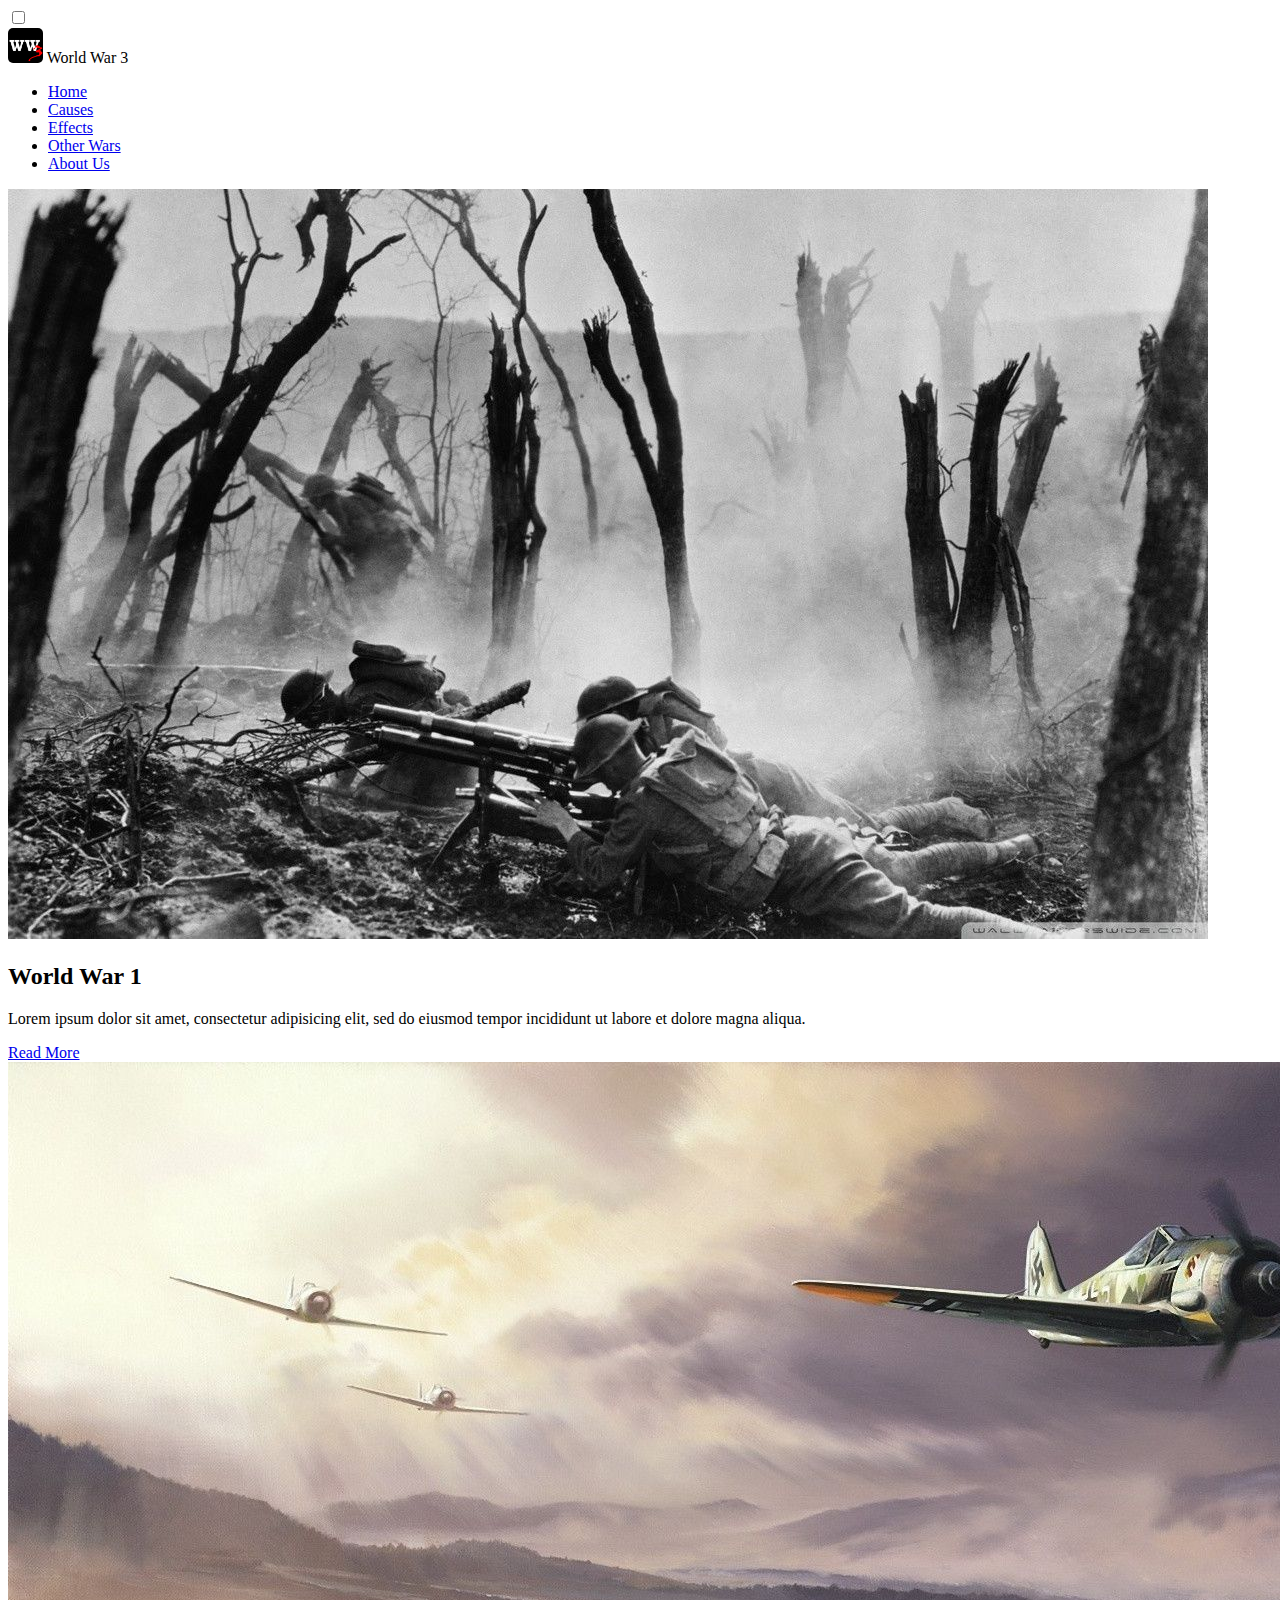
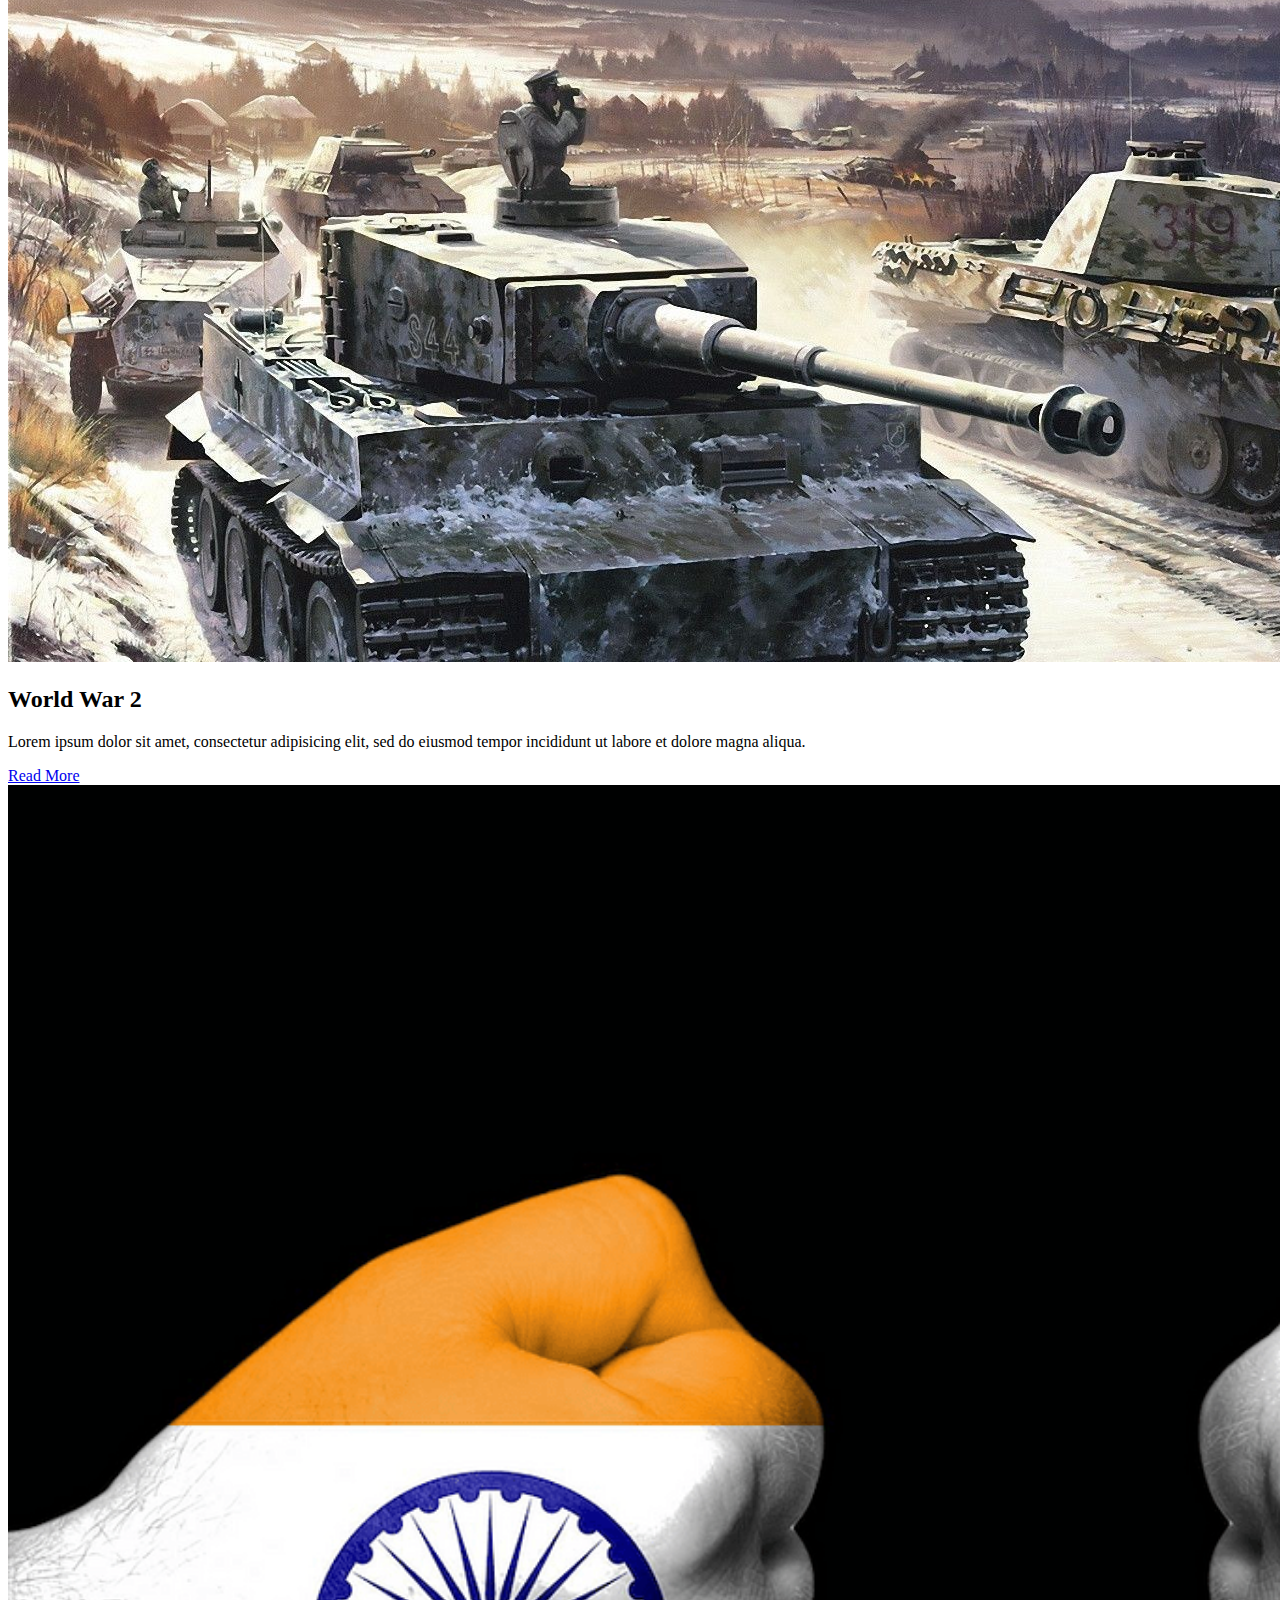
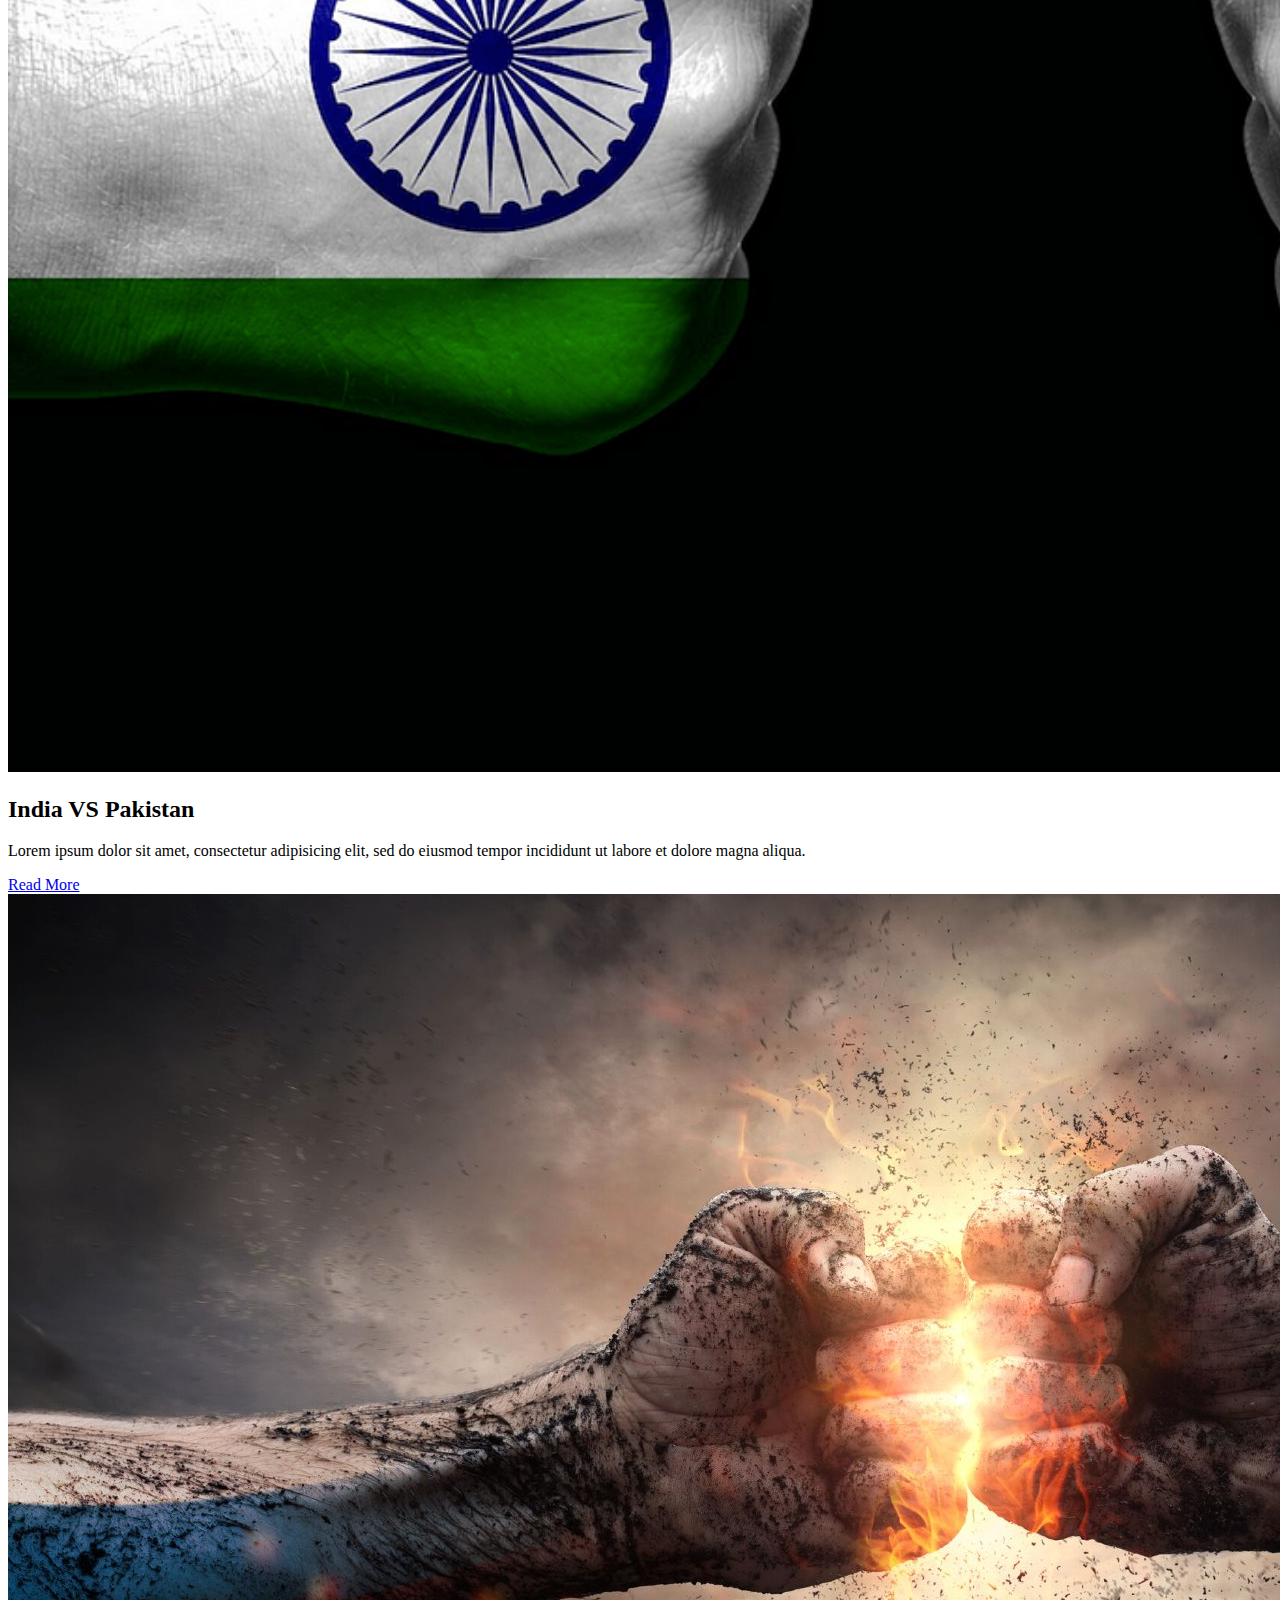
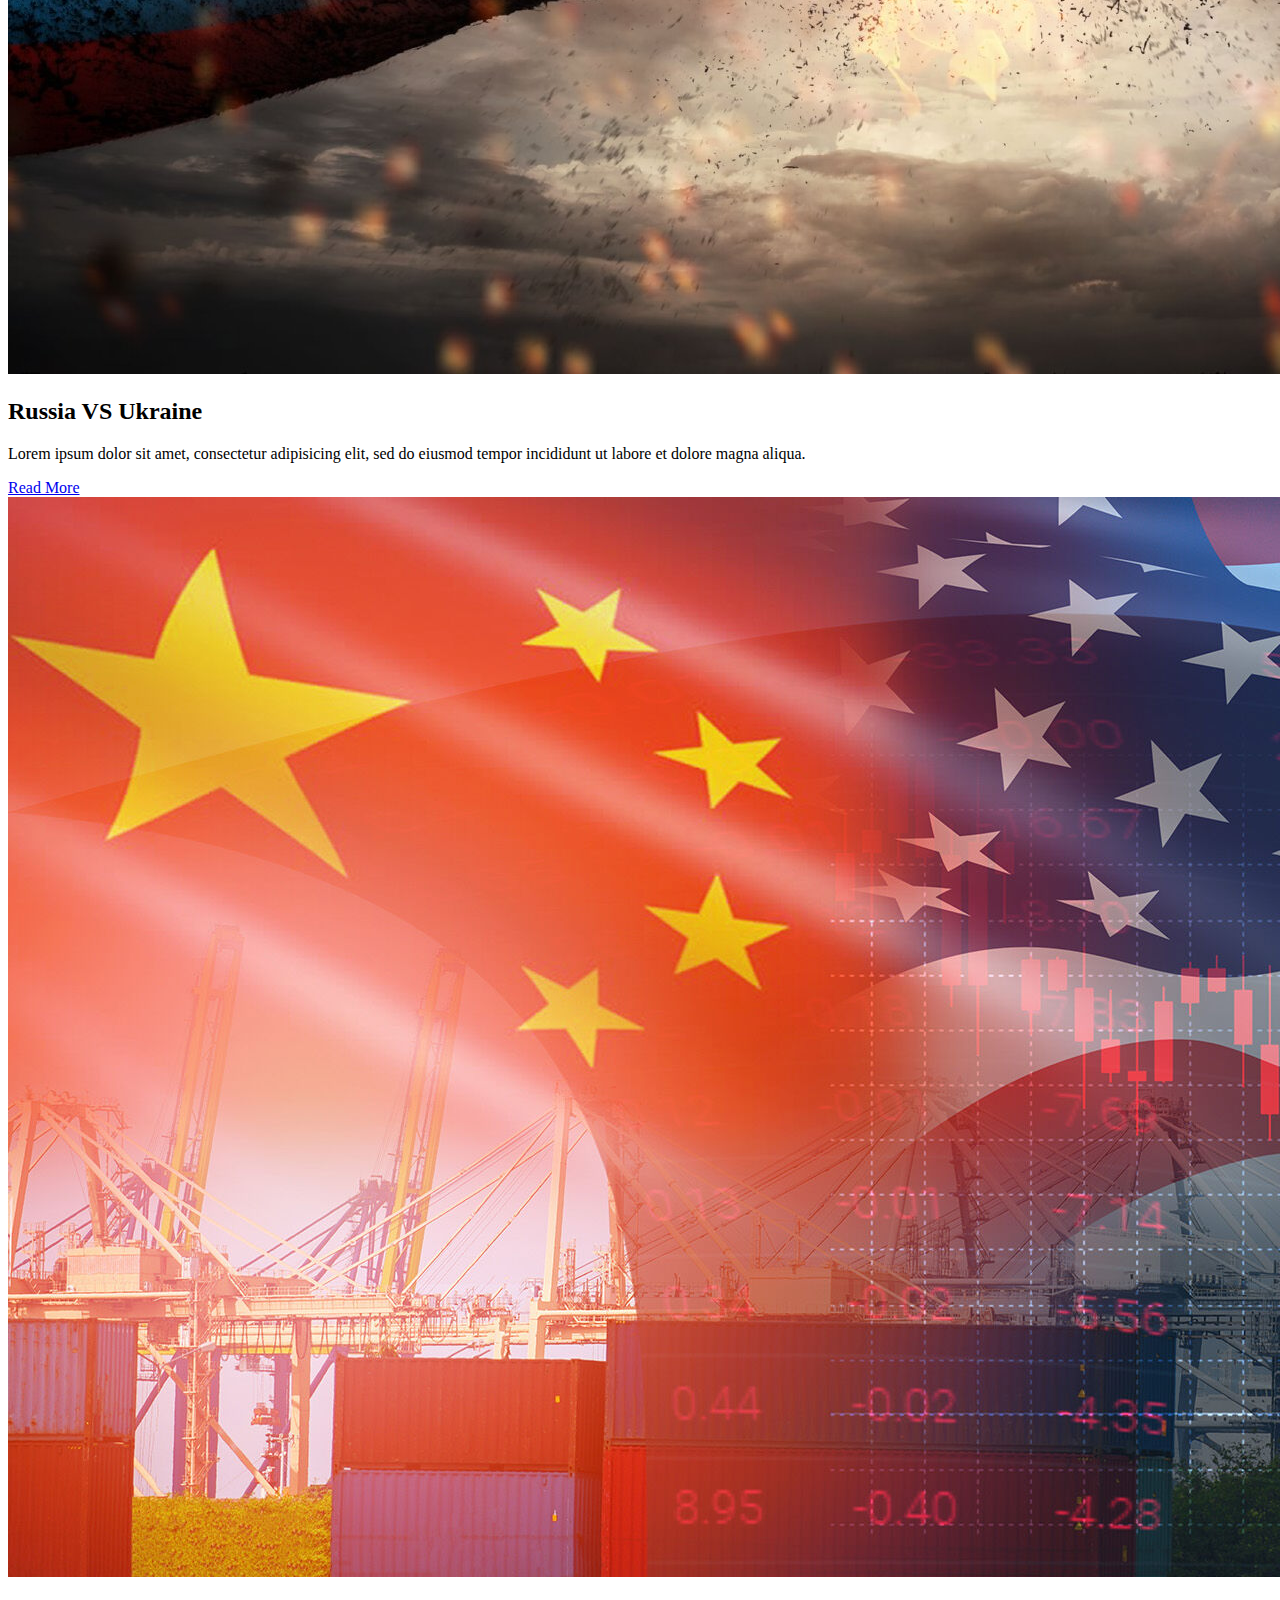
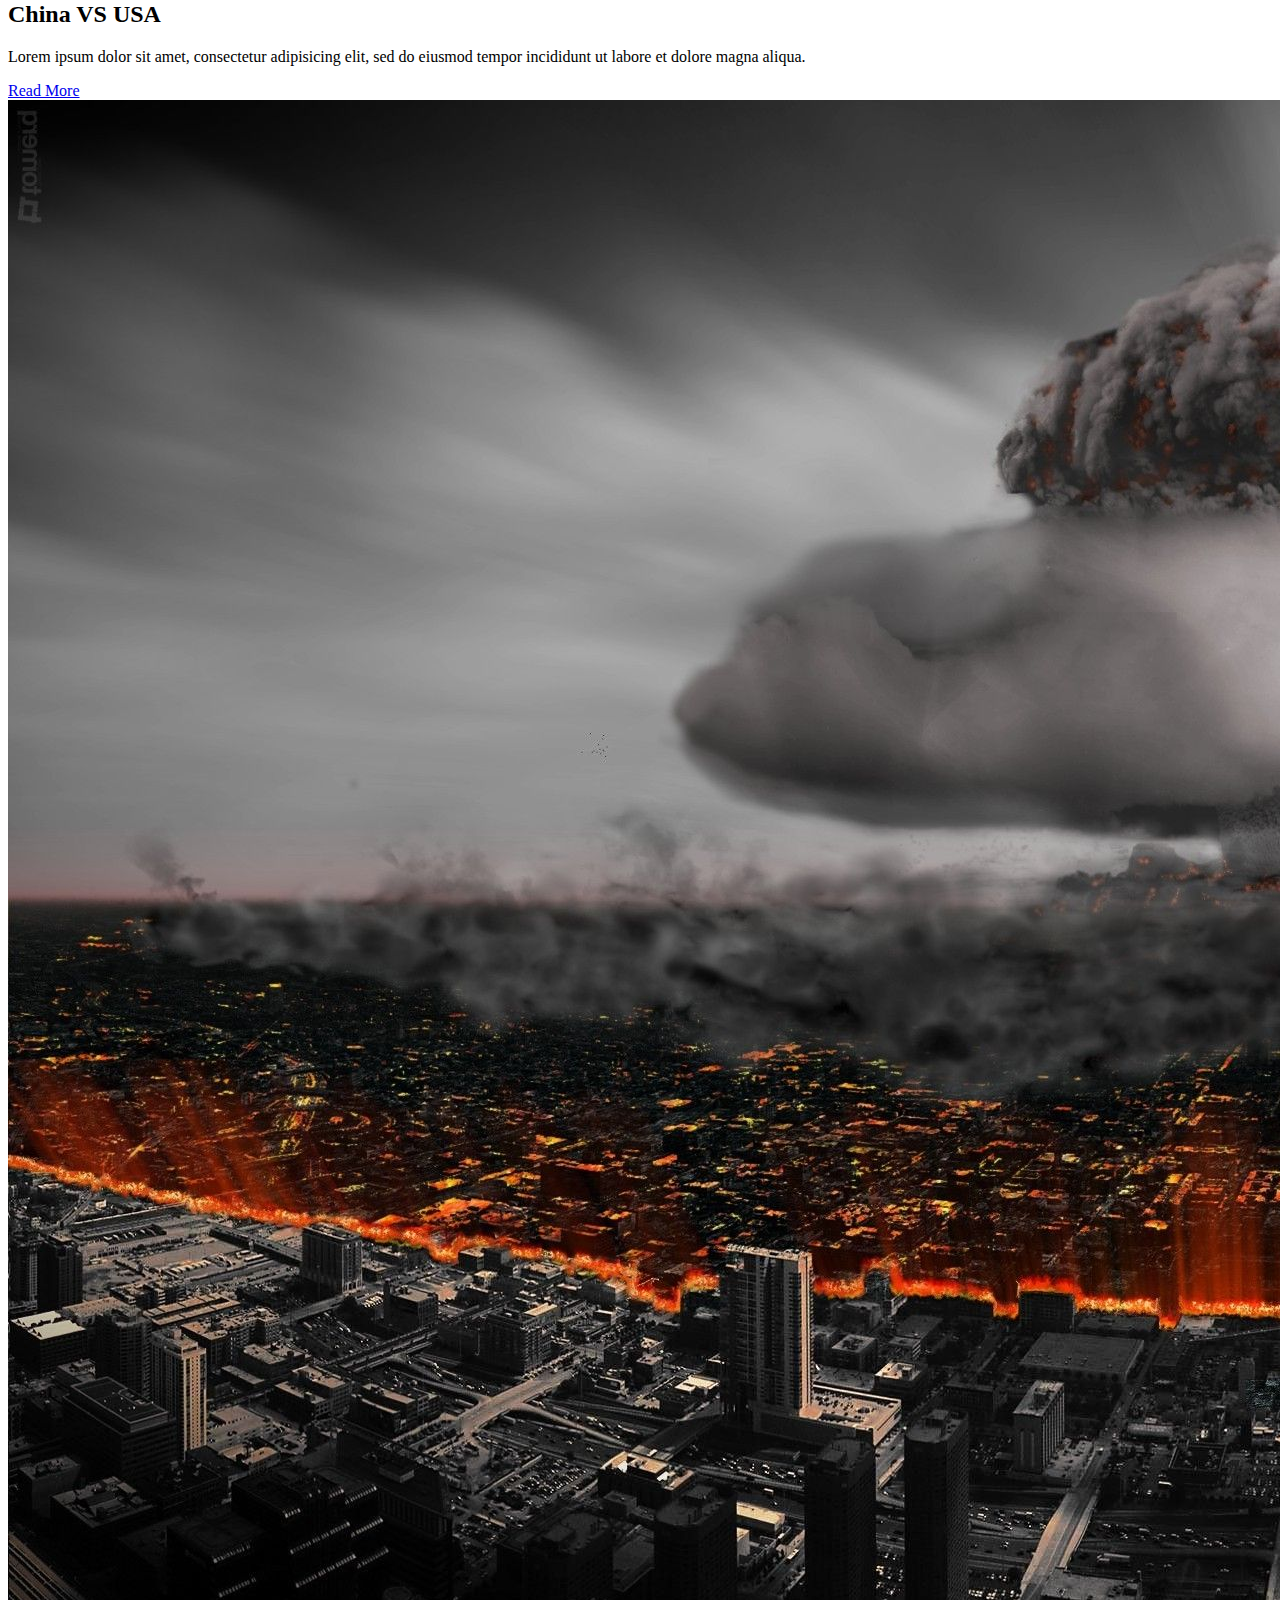
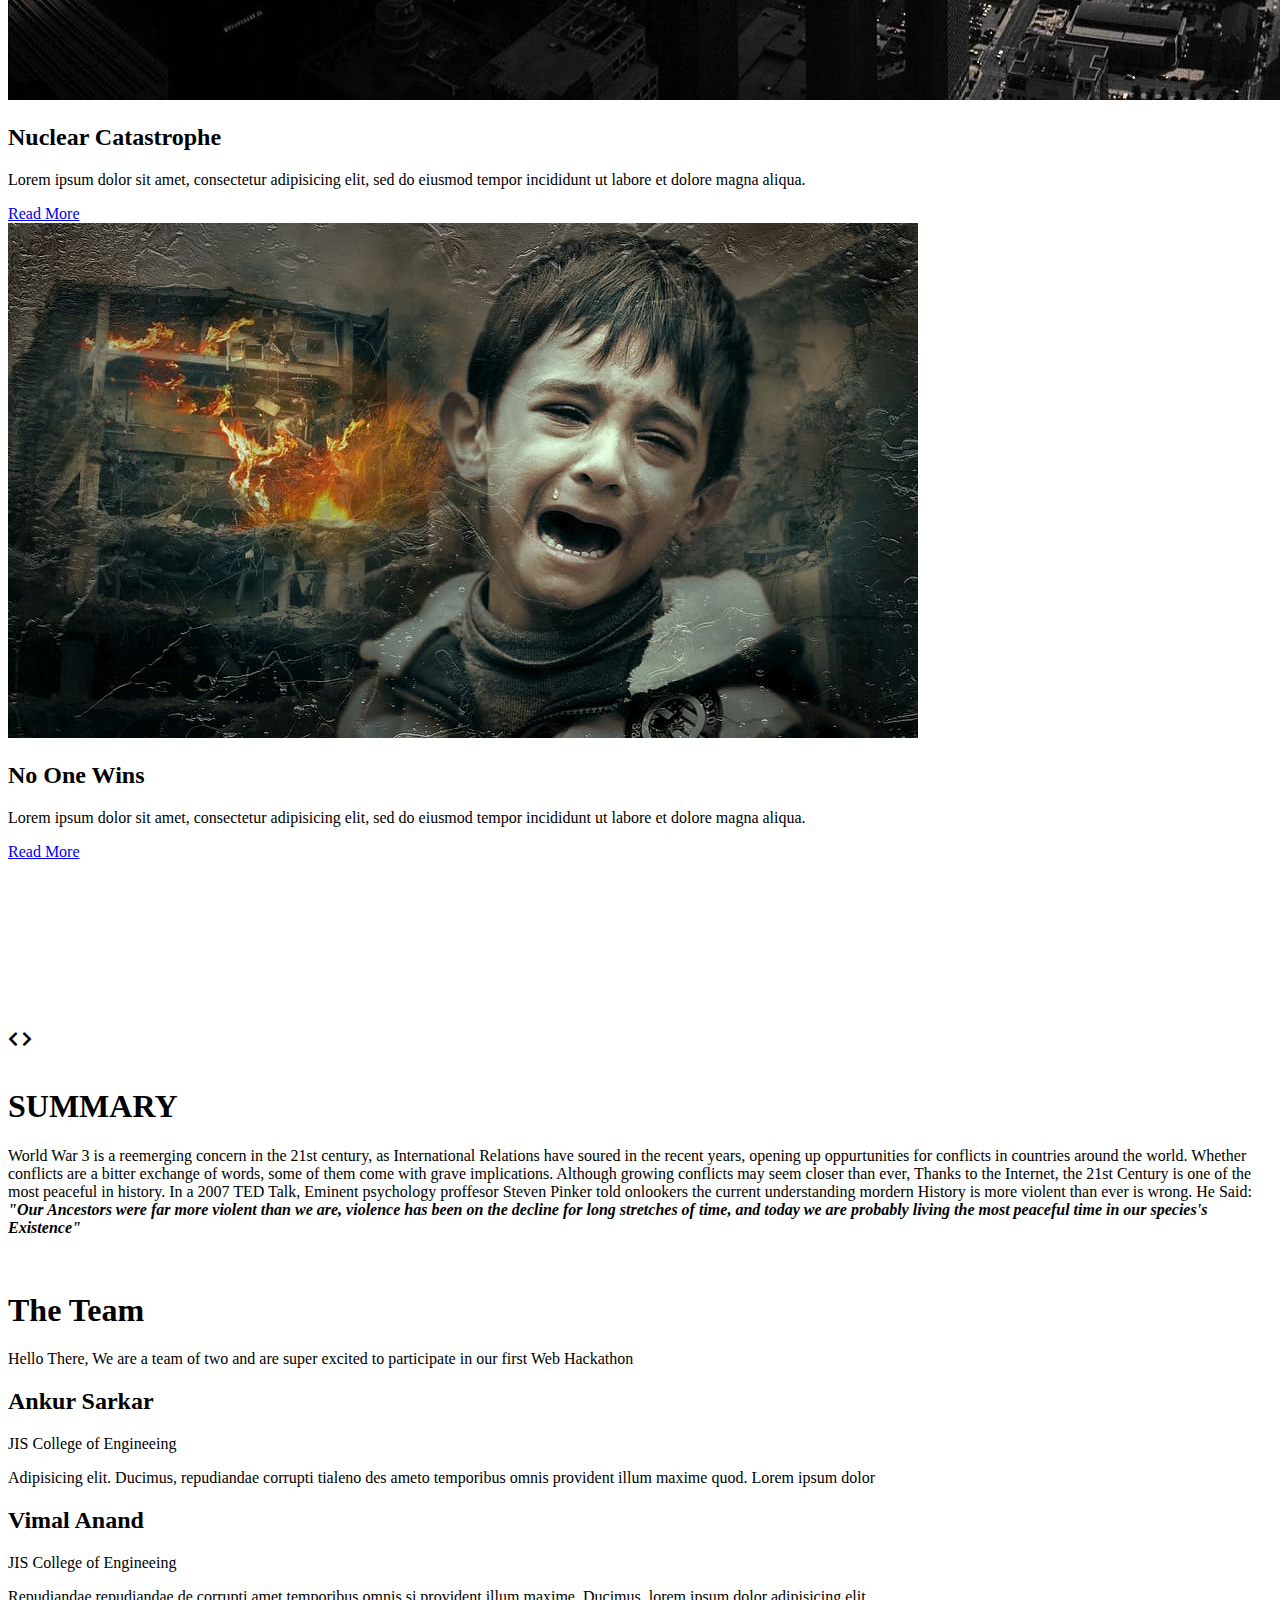
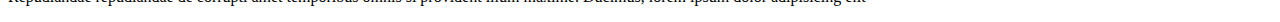
==== index.html @ 6d277138 "v01" ====
<!DOCTYPE html>
<html lang="en">
  <head>
    <link
      rel="stylesheet"
      href="https://cdnjs.cloudflare.com/ajax/libs/font-awesome/5.15.3/css/all.min.css"
    />
    <meta charset="UTF-8" />
    <meta http-equiv="X-UA-Compatible" content="IE=edge" />
    <meta name="viewport" content="width=device-width, initial-scale=1.0" />
    <title>World War 3</title>
    <link rel="shortcut icon" href="res/favicon.ico" type="image/x-icon" />
    <link rel="stylesheet" href="styles.css" />
  </head>
  <body>
    <!-- NAVBAR -->
    <div class="nav">
      <input type="checkbox" id="nav-check" />
      <div class="nav-header">
        <div class="nav-title">
          <img
            src="res/logo.png"
            style="width: 35px; height: 35px; border-radius: 5px"
          />
          World War 3
        </div>
      </div>
      <div class="nav-btn">
        <label for="nav-check">
          <span></span>
          <span></span>
          <span></span>
        </label>
      </div>

      <div class="nav-links" style="margin-right: 5px">
        <ul>
          <li><a href="index.html" class="active">Home</a></li>
          <!-- With the team intro -->
          <li><a href="causes.html">Causes</a></li>
          <li><a href="effects.html">Effects</a></li>
          <li><a href="war.html">Other Wars</a></li>
          <li><a href="about us.html">About Us</a></li>
        </ul>
      </div>
    </div>
    <!-- NAVBAR ENDS -->

    <!-- SLIDER -->
    <div class="slider">
      <div class="slide active">
        <img src="res/1.jpg" alt="" />
        <div class="info">
          <h2>World War 1</h2>
          <p>
            Lorem ipsum dolor sit amet, consectetur adipisicing elit, sed do
            eiusmod tempor incididunt ut labore et dolore magna aliqua.
          </p>
          <div class="btn">
            <a href="#">Read More</a>
          </div>
        </div>
      </div>
      <div class="slide">
        <img src="res/2.jpg" alt="" />
        <div class="info">
          <h2>World War 2</h2>
          <p>
            Lorem ipsum dolor sit amet, consectetur adipisicing elit, sed do
            eiusmod tempor incididunt ut labore et dolore magna aliqua.
          </p>
          <div class="btn">
            <a href="#">Read More</a>
          </div>
        </div>
      </div>
      <div class="slide">
        <img src="res/3.png" alt="" />
        <div class="info">
          <h2>India VS Pakistan</h2>
          <p>
            Lorem ipsum dolor sit amet, consectetur adipisicing elit, sed do
            eiusmod tempor incididunt ut labore et dolore magna aliqua.
          </p>
          <div class="btn">
            <a href="#">Read More</a>
          </div>
        </div>
      </div>
      <div class="slide">
        <img src="res/4.jpg" alt="" />
        <div class="info">
          <h2>Russia VS Ukraine</h2>
          <p>
            Lorem ipsum dolor sit amet, consectetur adipisicing elit, sed do
            eiusmod tempor incididunt ut labore et dolore magna aliqua.
          </p>
          <div class="btn">
            <a href="#">Read More</a>
          </div>
        </div>
      </div>
      <div class="slide">
        <img src="res/5.jpg" alt="" />
        <div class="info">
          <h2>China VS USA</h2>
          <p>
            Lorem ipsum dolor sit amet, consectetur adipisicing elit, sed do
            eiusmod tempor incididunt ut labore et dolore magna aliqua.
          </p>
          <div class="btn">
            <a href="#">Read More</a>
          </div>
        </div>
      </div>
      <div class="slide">
        <img src="res/6.jpg" alt="" />
        <div class="info">
          <h2>Nuclear Catastrophe</h2>
          <p>
            Lorem ipsum dolor sit amet, consectetur adipisicing elit, sed do
            eiusmod tempor incididunt ut labore et dolore magna aliqua.
          </p>
          <div class="btn">
            <a href="#">Read More</a>
          </div>
        </div>
      </div>
      <div class="slide">
        <img src="res/7.jpg" alt="" />
        <div class="info">
          <h2>No One Wins</h2>
          <p>
            Lorem ipsum dolor sit amet, consectetur adipisicing elit, sed do
            eiusmod tempor incididunt ut labore et dolore magna aliqua.
          </p>
          <div class="btn">
            <a href="#">Read More</a>
          </div>
        </div>
      </div>
      <div class="navigation">
        <i class="fas fa-chevron-left prev-btn" style="margin-top: 170px"></i>
        <i class="fas fa-chevron-right next-btn" style="margin-top: 170px"></i>
      </div>
    </div>
    <!-- SLIDER ENDS -->

    <div class="container">
      <br>
      <h1>SUMMARY</h1>    <!-- change font -->
      <p class="summary">
        World War 3 is a reemerging concern in the 21st century, as International Relations have
        soured in the recent years, opening up oppurtunities for conflicts in countries around the world. 
        Whether conflicts are a bitter exchange of words, some of them come with grave implications. 
                  Although growing conflicts may seem closer than ever, Thanks to the Internet, the 
        21st Century is one of the most peaceful in history. In a 2007 TED Talk, Eminent psychology 
        proffesor Steven Pinker  told onlookers the current understanding mordern History is more violent 
        than ever is wrong. He Said: <span><strong><i>"Our Ancestors were far more violent than we are, violence
        has been on the decline for long stretches of time, and today we are probably living the most 
        peaceful time in our species's Existence"</i></strong></span>  
      </p>
      <br>
      <h1>The Team</h1>
      <p class="summary">Hello There, We are a team of two and are super excited to participate in our first Web Hackathon</p>
      <div class="crd" >
        <div class="card rgb" data-tilt>
          <div class="card-image card2"></div>
          <div class="card-text card2">
            <h2>Ankur Sarkar</h2>
            <span class="clg">JIS College of Engineeing</span>
    
            <p>
              Adipisicing elit. Ducimus, repudiandae corrupti tialeno des ameto
              temporibus omnis provident illum maxime quod. Lorem ipsum dolor
            </p>
          </div>
        </div>
        <div class="card rgb" data-tilt>
          <div class="card-image card3"></div>
          <div class="card-text card3">
            <h2>Vimal Anand</h2>
            <span class="clg">JIS College of Engineeing</span>
    
            <p>
              Repudiandae repudiandae de corrupti amet temporibus omnis si provident
              illum maxime. Ducimus, lorem ipsum dolor adipisicing elit
            </p>
          </div>
        </div>
      </div>
      
    </div>
<script src="vanilla-tilt.min.js"></script>
  </body>

  <!-- JAVASCRIPT -->

  <script type="text/javascript">
    const slider = document.querySelector(".slider");
    const nextBtn = document.querySelector(".next-btn");
    const prevBtn = document.querySelector(".prev-btn");
    const slides = document.querySelectorAll(".slide");
    const slideIcons = document.querySelectorAll(".slide-icon");
    const numberOfSlides = slides.length;
    var slideNumber = 0;

    //image slider next button
    nextBtn.addEventListener("click", () => {
      slides.forEach((slide) => {
        slide.classList.remove("active");
      });
      slideIcons.forEach((slideIcon) => {
        slideIcon.classList.remove("active");
      });

      slideNumber++;

      if (slideNumber > numberOfSlides - 1) {
        slideNumber = 0;
      }

      slides[slideNumber].classList.add("active");
      slideIcons[slideNumber].classList.add("active");
    });

    //image slider previous button
    prevBtn.addEventListener("click", () => {
      slides.forEach((slide) => {
        slide.classList.remove("active");
      });
      slideIcons.forEach((slideIcon) => {
        slideIcon.classList.remove("active");
      });

      slideNumber--;

      if (slideNumber < 0) {
        slideNumber = numberOfSlides - 1;
      }

      slides[slideNumber].classList.add("active");
      slideIcons[slideNumber].classList.add("active");
    });

    //image slider autoplay
    var playSlider;

    var repeater = () => {
      playSlider = setInterval(function () {
        slides.forEach((slide) => {
          slide.classList.remove("active");
        });
        slideIcons.forEach((slideIcon) => {
          slideIcon.classList.remove("active");
        });

        slideNumber++;

        if (slideNumber > numberOfSlides - 1) {
          slideNumber = 0;
        }

        slides[slideNumber].classList.add("active");
        slideIcons[slideNumber].classList.add("active");
      }, 4000);
    };
    repeater();

    //stop the image slider autoplay on mouseover
    slider.addEventListener("mouseover", () => {
      clearInterval(playSlider);
    });

    //start the image slider autoplay again on mouseout
    slider.addEventListener("mouseout", () => {
      repeater();
    });
  </script>

  <!-- JAVASCRIPT ENDS -->
</html>
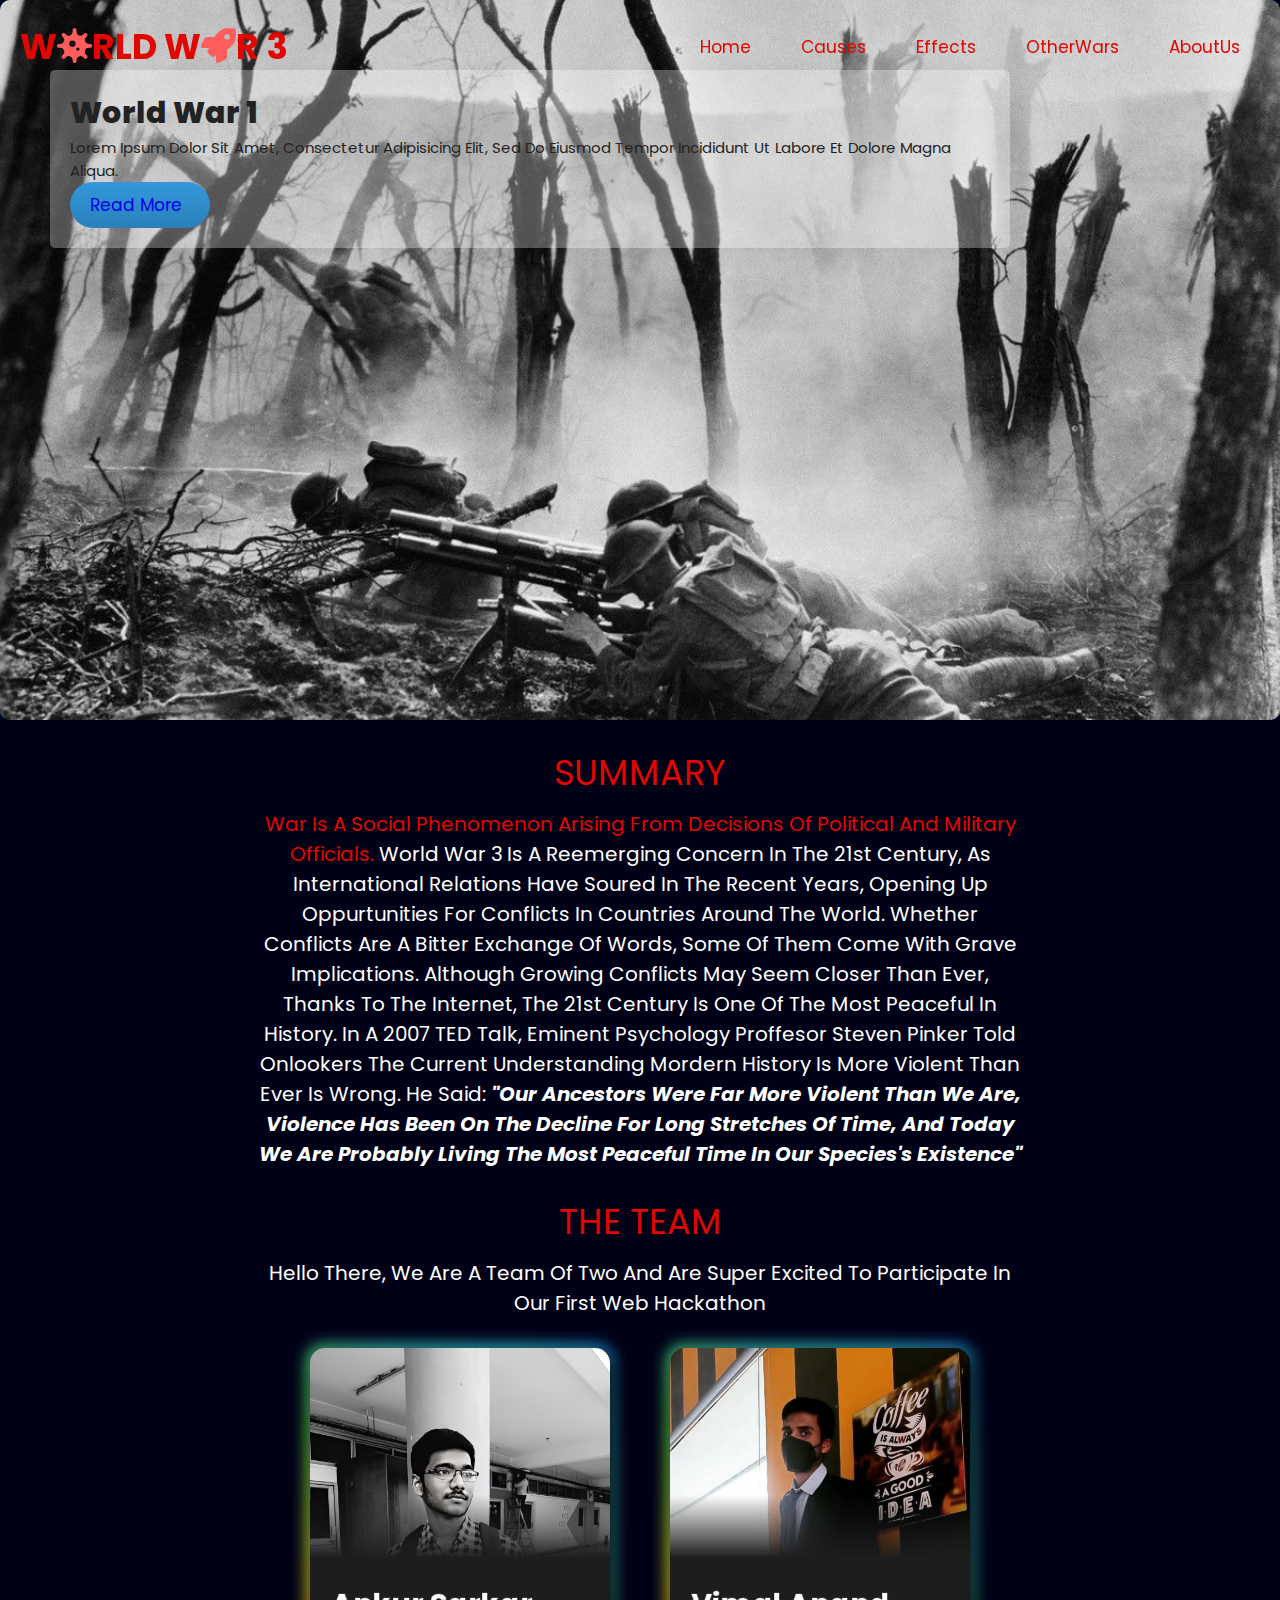
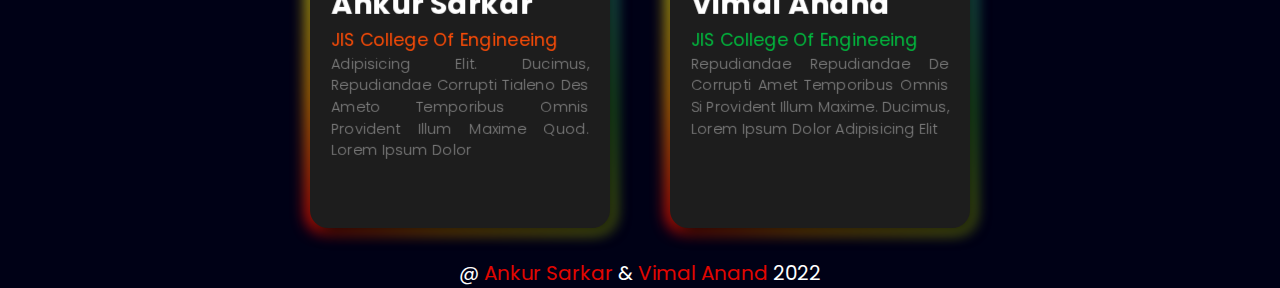
==== commit 3b66e691: "v1.1" ====
--- a/index.html
+++ b/index.html
@@ -11,10 +11,20 @@
     <title>World War 3</title>
     <link rel="shortcut icon" href="res/favicon.ico" type="image/x-icon" />
     <link rel="stylesheet" href="styles.css" />
+    <!-- font awesome cdn link  -->
+    <link
+      rel="stylesheet"
+      href="https://cdnjs.cloudflare.com/ajax/libs/font-awesome/5.15.3/css/all.min.css"
+    />
+
+    <!-- custom css file link  -->
+
+    <link rel="stylesheet" href="navbar.css" />
   </head>
   <body>
     <!-- NAVBAR -->
-    <div class="nav">
+
+    <!-- <div class="nav">
       <input type="checkbox" id="nav-check" />
       <div class="nav-header">
         <div class="nav-title">
@@ -36,14 +46,36 @@
       <div class="nav-links" style="margin-right: 5px">
         <ul>
           <li><a href="index.html" class="active">Home</a></li>
-          <!-- With the team intro -->
           <li><a href="causes.html">Causes</a></li>
           <li><a href="effects.html">Effects</a></li>
           <li><a href="war.html">Other Wars</a></li>
           <li><a href="about us.html">About Us</a></li>
         </ul>
       </div>
-    </div>
+      
+    </div> -->
+
+    <header class="lnk">
+      <strong>
+        <a href="#" class="logo lnk"
+          >W<span class="fas fa-virus"></span>RLD W<span
+            class="fas fa-rocket"
+          ></span
+          >R 3</a
+        >
+      </strong>
+
+      <div id="menu" class="fas fa-bars"></div>
+
+      <nav class="navbar">
+        <a href="#">Home</a>
+        <a href="#">Causes</a>
+        <a href="#">Effects</a>
+        <a href="#">OtherWars</a>
+        <a href="#">AboutUs</a>
+      </nav>
+    </header>
+
     <!-- NAVBAR ENDS -->
 
     <!-- SLIDER -->
@@ -147,29 +179,49 @@
     <!-- SLIDER ENDS -->
 
     <div class="container">
-      <br>
-      <h1>SUMMARY</h1>    <!-- change font -->
+      <br />
+      <h1 class="summary heading">SUMMARY</h1>
+      <!-- change font -->
       <p class="summary">
-        World War 3 is a reemerging concern in the 21st century, as International Relations have
-        soured in the recent years, opening up oppurtunities for conflicts in countries around the world. 
-        Whether conflicts are a bitter exchange of words, some of them come with grave implications. 
-                  Although growing conflicts may seem closer than ever, Thanks to the Internet, the 
-        21st Century is one of the most peaceful in history. In a 2007 TED Talk, Eminent psychology 
-        proffesor Steven Pinker  told onlookers the current understanding mordern History is more violent 
-        than ever is wrong. He Said: <span><strong><i>"Our Ancestors were far more violent than we are, violence
-        has been on the decline for long stretches of time, and today we are probably living the most 
-        peaceful time in our species's Existence"</i></strong></span>  
+        <span
+          ><a href="https://bit.ly/3Np1KzK"
+            >War is a social phenomenon arising from decisions of political and
+            military officials.</a
+          ></span
+        >
+        World War 3 is a reemerging concern in the 21st century, as
+        International Relations have soured in the recent years, opening up
+        oppurtunities for conflicts in countries around the world. Whether
+        conflicts are a bitter exchange of words, some of them come with grave
+        implications. Although growing conflicts may seem closer than ever,
+        Thanks to the Internet, the 21st Century is one of the most peaceful in
+        history. In a 2007 TED Talk, Eminent psychology proffesor Steven Pinker
+        told onlookers the current understanding mordern History is more violent
+        than ever is wrong. He Said:
+        <span
+          ><strong
+            ><i
+              >"Our Ancestors were far more violent than we are, violence has
+              been on the decline for long stretches of time, and today we are
+              probably living the most peaceful time in our species's
+              Existence"</i
+            ></strong
+          ></span
+        >
       </p>
-      <br>
-      <h1>The Team</h1>
-      <p class="summary">Hello There, We are a team of two and are super excited to participate in our first Web Hackathon</p>
-      <div class="crd" >
+      <br />
+      <h1 class="summary heading">The Team</h1>
+      <p class="summary">
+        Hello There, We are a team of two and are super excited to participate
+        in our first Web Hackathon
+      </p>
+      <div class="crd">
         <div class="card rgb" data-tilt>
           <div class="card-image card2"></div>
           <div class="card-text card2">
             <h2>Ankur Sarkar</h2>
             <span class="clg">JIS College of Engineeing</span>
-    
+
             <p>
               Adipisicing elit. Ducimus, repudiandae corrupti tialeno des ameto
               temporibus omnis provident illum maxime quod. Lorem ipsum dolor
@@ -181,17 +233,31 @@
           <div class="card-text card3">
             <h2>Vimal Anand</h2>
             <span class="clg">JIS College of Engineeing</span>
-    
+
             <p>
-              Repudiandae repudiandae de corrupti amet temporibus omnis si provident
-              illum maxime. Ducimus, lorem ipsum dolor adipisicing elit
+              Repudiandae repudiandae de corrupti amet temporibus omnis si
+              provident illum maxime. Ducimus, lorem ipsum dolor adipisicing
+              elit
             </p>
           </div>
         </div>
       </div>
-      
     </div>
-<script src="vanilla-tilt.min.js"></script>
+    <footer class="foot">
+      <span
+        >@
+        <a href="https://github.com/ankur02sarkar">Ankur Sarkar</a>
+        &
+        <a href="https://github.com/Vimal2023">Vimal Anand</a>
+        2022
+      </span>
+    </footer>
+    <script src="vanilla-tilt.min.js"></script>
+    <!-- jquery cdn link  -->
+    <script src="https://cdnjs.cloudflare.com/ajax/libs/jquery/3.6.0/jquery.min.js"></script>
+
+    <!-- custom js file link  -->
+    <script src="navbar.js"></script>
   </body>
 
   <!-- JAVASCRIPT -->
--- a/styles.css
+++ b/styles.css
@@ -0,0 +1,525 @@
+@import url("https://fonts.googleapis.com/css2?family=Poppins:wght@100;200;300;400;500;600;700;800;900&display=swap");
+
+* {
+  box-sizing: border-box;
+}
+
+body {
+  margin: 0px;
+  font-family: "segoe ui";
+}
+
+.nav {
+  height: 50px;
+  width: 100%;
+  background-color: #1177ca;
+  position: fixed;
+  z-index: 100;
+}
+
+.nav > .nav-header {
+  display: inline;
+}
+
+.nav > .nav-header > .nav-title {
+  display: inline-block;
+  font-size: 22px;
+  color: #fff;
+  font-weight: 550;
+  font-family: Arial, Helvetica, sans-serif;
+  padding: 10px 10px 10px 10px;
+}
+
+.nav > .nav-btn {
+  display: none;
+}
+
+.nav > .nav-links {
+  display: inline;
+  float: right;
+  font-size: 18px;
+}
+.nav > .nav-links > ul li a {
+  display: block;
+  padding: 0 8px;
+  color: #fff;
+  line-height: 40px;
+  font-size: 18px;
+  text-decoration: none;
+}
+.nav > .nav-links > ul {
+  padding: 0;
+  margin-top: 5px;
+  list-style: none;
+  position: relative;
+}
+.nav > .nav-links > ul li {
+  display: inline-block;
+  background-color: #1177ca;
+}
+.nav > .nav-links > ul li:hover {
+  background-color: #0b65af;
+  border-radius: 5px;
+}
+
+.nav > #nav-check {
+  display: none;
+}
+
+.nav .nav-links ul a.icon {
+  margin-left: 80px;
+  margin-right: 10px;
+}
+
+.nav .nav-links ul a i {
+  background-color: #fff;
+  border-radius: 50px;
+  padding: 7px;
+  margin-left: 5px;
+}
+
+.active {
+  background-color: #0b65af;
+  border-radius: 5px;
+}
+@media (max-width: 800px) {
+  .nav > .nav-btn {
+    display: inline-block;
+    position: absolute;
+    right: 0px;
+    top: 0px;
+  }
+  .nav > .nav-btn > label {
+    display: inline-block;
+    width: 50px;
+    height: 50px;
+    padding: 13px;
+  }
+  .nav > .nav-btn > label:hover,
+  .nav #nav-check:checked ~ .nav-btn > label {
+    background-color: rgba(0, 0, 0, 0.3);
+  }
+  .nav > .nav-btn > label > span {
+    display: block;
+    width: 25px;
+    height: 10px;
+    border-top: 2px solid #eee;
+  }
+  .nav > .nav-links {
+    position: absolute;
+    display: block;
+    width: 100%;
+    background-color: #333;
+    height: 0px;
+    transition: all 0.3s ease-in;
+    overflow-y: hidden;
+    top: 50px;
+    left: 0px;
+  }
+  .nav > .nav-links > ul li a {
+    display: block;
+    width: 100%;
+  }
+
+  /*   */
+
+  .nav > .nav-links > ul li {
+    display: block;
+    margin-bottom: 20px;
+    padding: 0;
+    background-color: #333;
+  }
+  .nav > .nav-links > ul li a {
+    margin-left: 40%;
+  }
+  .nav .nav-links ul a.icon {
+    margin-left: 33%;
+  }
+
+  /*   */
+  .nav > #nav-check:not(:checked) ~ .nav-links {
+    height: 0px;
+  }
+  .nav > #nav-check:checked ~ .nav-links {
+    height: calc(100vh - 50px);
+    overflow-y: auto;
+  }
+}
+
+* {
+  margin: 0;
+  padding: 0;
+  box-sizing: border-box;
+  font-family: "Poppins", sans-serif;
+}
+
+body {
+  height: 100vh;
+  /* display: flex; */
+  justify-content: center;
+  align-items: center;
+  background: #000116;
+}
+
+.slider {
+  position: relative;
+  background: #000116;
+  width: 100%;
+  height: 80%;
+  min-height: 500px;
+  /* margin-top: 20px;
+  margin-left: 25%;
+  margin-right: 25%; */
+  overflow: hidden;
+  border-radius: 10px;
+}
+
+.slider .slide {
+  position: absolute;
+  width: 100%;
+  height: 100%;
+  clip-path: circle(0% at 0 50%);
+}
+
+.slider .slide.active {
+  clip-path: circle(150% at 0 50%);
+  transition: 2s;
+}
+
+.slider .slide img {
+  position: absolute;
+  width: 100%;
+  height: 100%;
+  object-fit: cover;
+}
+
+.slider .slide .info {
+  position: absolute;
+  color: #222;
+  background: rgba(255, 255, 255, 0.3);
+  width: 75%;
+  margin-top: 70px;
+  margin-left: 50px;
+  padding: 20px;
+  border-radius: 5px;
+  box-shadow: 0 5px 25px rgb(1 1 1 / 5%);
+}
+
+.slider .slide .info h2 {
+  font-size: 3em;
+  font-weight: 800;
+}
+
+.slider .slide .info p {
+  font-size: 1.5em;
+  font-weight: 400;
+}
+
+.navigation {
+  height: 500px;
+  display: flex;
+  align-items: center;
+  justify-content: space-between;
+  opacity: 0;
+  transition: opacity 0.5s ease;
+}
+
+.slider:hover .navigation {
+  opacity: 1;
+}
+
+.prev-btn,
+.next-btn {
+  z-index: 999;
+  font-size: 2em;
+  color: #222;
+  background: rgba(255, 255, 255, 0.8);
+  padding: 10px;
+  cursor: pointer;
+}
+
+.prev-btn {
+  border-top-right-radius: 3px;
+  border-bottom-right-radius: 3px;
+}
+
+.next-btn {
+  border-top-left-radius: 3px;
+  border-bottom-left-radius: 3px;
+}
+
+/* .fa-chevron-right::before {
+  content: "";
+}
+.fa-chevron-left::before {
+  content: "";
+} */
+.navigation-visibility {
+  z-index: 999;
+  display: flex;
+  justify-content: center;
+}
+
+.navigation-visibility .slide-icon {
+  z-index: 999;
+  background: rgba(255, 255, 255, 0.5);
+  width: 20px;
+  height: 10px;
+  transform: translateY(-50px);
+  margin: 0 6px;
+  margin-top: 150px;
+  border-radius: 2px;
+  box-shadow: 0 5px 25px rgb(1 1 1 / 20%);
+}
+
+.navigation-visibility .slide-icon.active {
+  background: #4285f4;
+}
+.btn {
+  width: 140px;
+  background: #3498db;
+  background-image: -webkit-linear-gradient(top, #3498db, #2980b9);
+  background-image: -moz-linear-gradient(top, #3498db, #2980b9);
+  background-image: -ms-linear-gradient(top, #3498db, #2980b9);
+  background-image: -o-linear-gradient(top, #3498db, #2980b9);
+  background-image: linear-gradient(to bottom, #3498db, #2980b9);
+  -webkit-border-radius: 28;
+  -moz-border-radius: 28;
+  border-radius: 28px;
+  font-family: Arial;
+  color: #ffffff;
+  font-size: 17px;
+  padding: 10px 20px 10px 20px;
+  text-decoration: none;
+}
+
+.btn:hover {
+  background: #3cb0fd;
+  background-image: -webkit-linear-gradient(top, #3cb0fd, #3498db);
+  background-image: -moz-linear-gradient(top, #3cb0fd, #3498db);
+  background-image: -ms-linear-gradient(top, #3cb0fd, #3498db);
+  background-image: -o-linear-gradient(top, #3cb0fd, #3498db);
+  background-image: linear-gradient(to bottom, #3cb0fd, #3498db);
+  text-decoration: none;
+}
+
+.container {
+  color: white;
+}
+
+.summary {
+  margin-left: 20%;
+  margin-right: 20%;
+  font-size: 20px;
+  text-align: center;
+}
+.heading {
+  font-size: 50px;
+  text-align: center;
+}
+
+.card {
+  display: grid;
+  grid-template-columns: 300px;
+  grid-template-rows: 210px 250px 20px;
+  grid-template-areas: "image" "text" "stats";
+  border-radius: 18px;
+  background: #1d1d1d;
+  color: white;
+  box-shadow: 5px 5px 15px rgba(0, 0, 0, 0.9);
+  font-family: roboto;
+  text-align: justify;
+  cursor: pointer;
+  margin: 30px;
+  transform-style: preserve-3d;
+  transform: perspective(1000px);
+}
+.rgb::after {
+  content: "";
+  background: linear-gradient(
+      45deg,
+      #ff0000 0%,
+      #ff9a00 10%,
+      #d0de21 20%,
+      #4fdc4a 30%,
+      #3fdad8 40%,
+      #2fc9e2 50%,
+      #1c7fee 60%,
+      #5f15f2 70%,
+      #ba0cf8 80%,
+      #fb07d9 90%,
+      #ff0000 100%
+    )
+    repeat 0% 0% / 300% 100%;
+  position: absolute;
+  inset: -3px;
+  border-radius: 16px;
+  filter: blur(8px);
+  transform: translateZ(-1px); /*or z-index */
+  animation: rgb 6s linear infinite;
+}
+@keyframes rgb {
+  0% {
+    background-position: 0% 50%;
+  }
+  50% {
+    background-position: 100% 50%;
+  }
+  100% {
+    background-position: 0% 50%;
+  }
+}
+.js-tilt-glare {
+  border-radius: 18px;
+}
+.card-image {
+  grid-area: image;
+  background: linear-gradient(#fff0 0%, #fff0 70%, #1d1d1d 100%),
+    url("res/img1.jpg");
+  border-top-left-radius: 15px;
+  border-top-right-radius: 15px;
+  background-size: cover;
+}
+
+.card-text {
+  grid-area: text;
+  margin: 25px;
+  transform: translateZ(30px);
+}
+.card-text .clg {
+  color: rgb(255, 7, 110);
+  font-size: 17px;
+}
+.card-text p {
+  color: grey;
+  font-size: 14px;
+  font-weight: 300;
+}
+.card-text h2 {
+  margin-top: 0px;
+  font-size: 28px;
+}
+.card-stats {
+  grid-area: stats;
+  display: grid;
+  grid-template-columns: 1fr 1fr 1fr;
+  grid-template-rows: 1fr;
+  border-bottom-left-radius: 15px;
+  border-bottom-right-radius: 15px;
+  background: rgb(255, 7, 110);
+}
+.card-stats .stat {
+  padding: 10px;
+  display: flex;
+  align-items: center;
+  justify-content: center;
+  flex-direction: column;
+  color: white;
+}
+.card-stats .border {
+  border-left: 1px solid rgb(172, 26, 87);
+  border-right: 1px solid rgb(172, 26, 87);
+}
+.card-stats .value {
+  font-size: 22px;
+  font-weight: 500;
+}
+.card-stats .value sup {
+  font-size: 12px;
+}
+.card-stats .type {
+  font-size: 11px;
+  font-weight: 300;
+  text-transform: uppercase;
+}
+
+/*card2*/
+.card-image.card2 {
+  background: linear-gradient(#fff0 0%, #fff0 70%, #1d1d1d 100%),
+    url("res/img2.jpg");
+  background-size: cover;
+}
+.card-text.card2 .clg {
+  color: rgb(255, 77, 7);
+}
+.card-stats.card2 .border {
+  border-left: 1px solid rgb(185, 67, 20);
+  border-right: 1px solid rgb(185, 67, 20);
+}
+.card-stats.card2 {
+  background: rgb(255, 77, 7);
+}
+/*card3*/
+.card-image.card3 {
+  background: linear-gradient(#fff0 0%, #fff0 70%, #1d1d1d 100%),
+    url("res/img3.jpg");
+  background-size: cover;
+}
+.card-text.card3 .clg {
+  color: rgb(0, 189, 63);
+}
+.card-stats.card3 .border {
+  border-left: 1px solid lin;
+  border-right: 1px solid rgb(14, 122, 50);
+}
+.card-stats.card3 {
+  background: rgb(0, 189, 63);
+}
+.crd {
+  max-width: fit-content;
+  display: flex;
+  justify-content: center;
+  margin: auto;
+}
+.container {
+  justify-content: center;
+}
+a {
+  text-decoration: none;
+}
+.btn a:link{
+  color: #0000ee;
+}
+.btn a:visited{
+  color: #0000ee;
+}
+a:link{
+  color: #e10600ff;
+}
+a:visited{
+  color: #e10600ff;
+}
+.foot{
+  text-align: center;
+  color: white;
+  font-size: 2rem;
+}
+@media (max-width: 900px) {
+  .slider {
+    width: 100%;
+  }
+
+  .slider .slide .info {
+    position: relative;
+    width: 80%;
+    margin-left: auto;
+    margin-right: auto;
+  }
+}
+
+@media (max-width: 500px) {
+  .slider .slide .info h2 {
+    font-size: 1.8em;
+    line-height: 40px;
+  }
+
+  .slider .slide .info p {
+    font-size: 0.9em;
+  }
+}
+
+@media (max-width: 890px) {
+  .crd {
+    display: block;
+  }
+}
--- a/navbar.css
+++ b/navbar.css
@@ -0,0 +1,202 @@
+@import url('https://fonts.googleapis.com/css2?family=Poppins:wght@100;200;300;400&display=swap');
+
+:root{
+    --light-red:#fd5d5d;
+    --red:#e10600ff;
+}
+
+*{
+    font-family: 'Poppins', sans-serif;
+    margin:0; padding:0;
+    box-sizing: border-box;
+    text-decoration: none;
+    outline: none;
+    border:none;
+    text-transform: capitalize;
+    transition: all .3s cubic-bezier(.38,1.15,.7,1.12);
+}
+
+*::selection{
+    background:var(--red);
+    color:#fff;
+}
+
+html{
+    font-size: 62.5%;
+    overflow-x: hidden;
+}
+
+section{
+    min-height: 100vh;
+    padding:1rem 9%;
+    padding-top: 8rem;
+}
+
+.heading{
+    text-align: center;
+    color:var(--red);
+    font-size: 3.5rem;
+    text-transform: uppercase;
+    font-weight: normal;
+    padding:1rem;
+}
+
+header{
+    width:100%;
+    display: flex;
+    align-items: center;
+    justify-content: space-between;
+    position: fixed;
+    top:0; left:0;
+    z-index: 1000;
+    padding:2rem;
+}
+
+header .logo{
+    font-size: 3.5rem;
+    color:var(--red);
+}
+
+header .logo span{
+    color:var(--light-red);
+}
+
+header .navbar a{
+    font-size: 1.7rem;
+    margin-left: .7rem;
+    padding:.5rem 2rem;
+    border-radius: .5rem;
+    color:var(--red);
+}
+
+header .navbar a.active,
+header .navbar a:hover{
+    background: var(--light-red);
+    color:#fff;
+    box-shadow: 0 .5rem 1rem rgba(0,0,0,.1);
+}
+
+header.sticky{
+    background:#000116;
+    box-shadow: 0 .5rem 1rem rgba(0,0,0,.1);
+}
+
+#menu{
+    font-size: 3rem;
+    color:var(--red);
+    cursor: pointer;
+    display: none;
+}
+body{
+background: #000116;
+}
+
+@keyframes float{
+    100%, 0%{
+        transform: translateY(0rem);
+    }
+
+    50%{
+        transform: translateY(-3rem);
+    }
+
+}
+
+/* media queries  */
+
+@media (max-width:1200px){
+
+    html{
+        font-size: 55%;
+    }
+
+}
+
+@media (max-width:800px){
+
+    section{
+        padding:1rem 3%;
+        padding-top: 8rem;
+    }
+
+    #menu{
+        display: block;
+    }
+
+    header .navbar{
+        position: absolute;
+        top:100%; left: 0;
+        width:100%;
+        background:#000116;
+        padding:2rem;
+        border-top: .1rem  solid rgba(0,0,0,.1);
+        transform-origin: top;
+        transform: scaleY(0);
+        opacity: 0;
+    }
+
+    header .navbar.nav-toggle{
+        transform: scaleY(1);
+        opacity: 1;
+    }
+
+    header .navbar a{
+        display: block;
+        margin:1.5rem 0;
+        font-size: 2rem;
+    }
+
+    .fa-times{
+        transform: rotate(180deg);
+    }
+
+    .symptoms .column .main-image img{
+        display: none;
+    }
+
+    .hand-wash .column .main-image img{
+        display: none;
+    }
+
+}
+
+@media (max-width:768px){
+
+    html{
+        font-size: 50%;
+    }
+
+    .home .content h1{
+        font-size: 4rem;
+    }
+
+    .home .content h3{
+        font-size: 3.5rem;
+    }
+
+}
+
+@media (max-width:450px){
+
+    .home .content h1{
+        font-size: 3.5rem;
+    }
+
+    .home .content h3{
+        font-size: 2.5rem;
+    }
+
+    .symptoms .column .box-container .box img{
+        width:14rem;
+    }
+
+    .precautions .column .box-container .box{
+        flex-flow: column;
+        text-align: center;
+    }
+
+    .doctor .box-container .box{
+        width:100%;
+    }
+
+}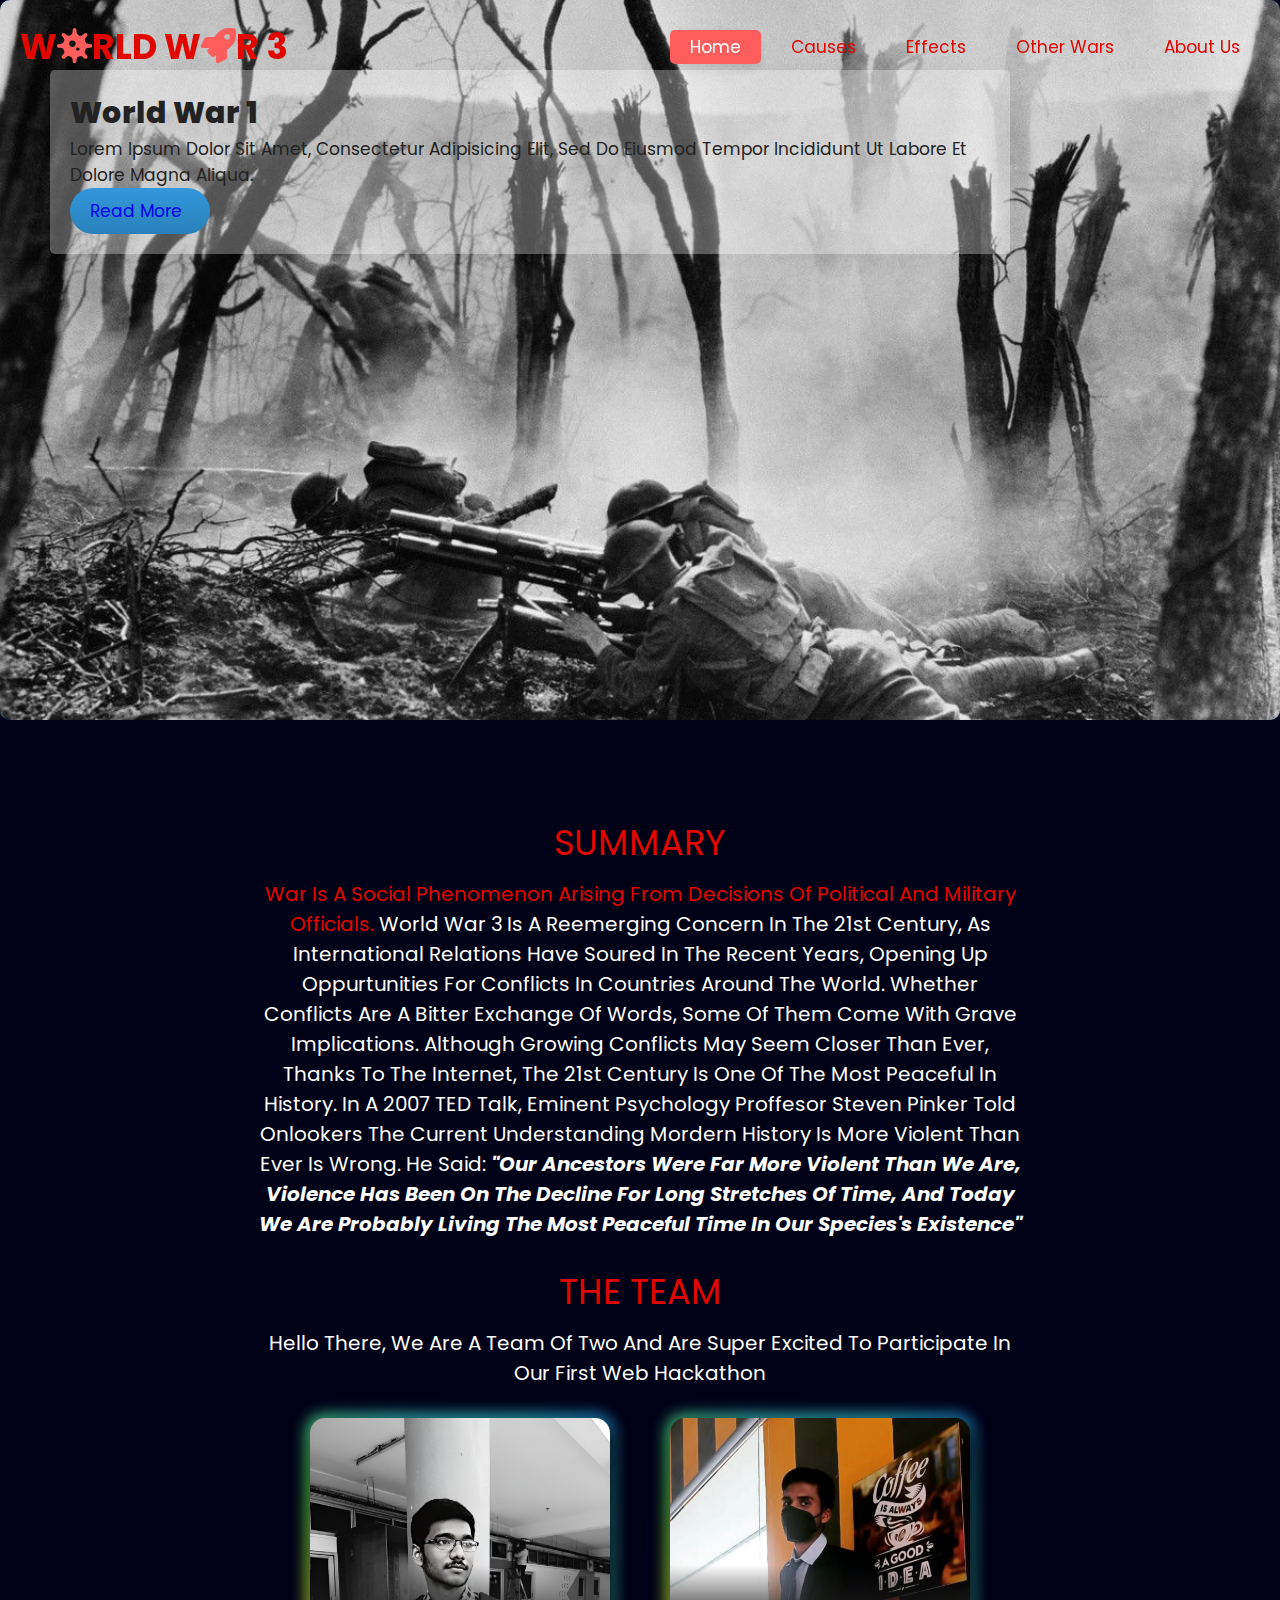
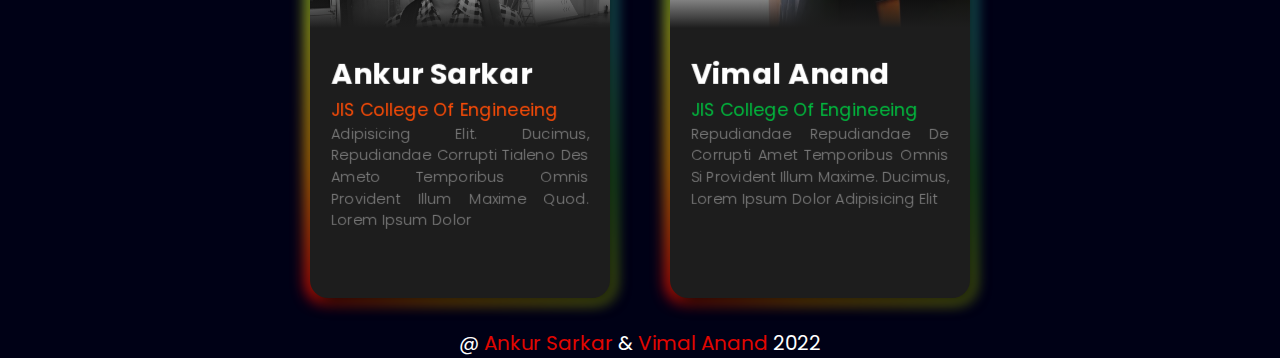
==== commit c33990da: "Add files via upload" ====
--- a/index.html
+++ b/index.html
@@ -11,6 +11,7 @@
     <title>World War 3</title>
     <link rel="shortcut icon" href="res/favicon.ico" type="image/x-icon" />
     <link rel="stylesheet" href="styles.css" />
+    <link rel="stylesheet" href="3d.css">
     <!-- font awesome cdn link  -->
     <link
       rel="stylesheet"
@@ -21,39 +22,9 @@
 
     <link rel="stylesheet" href="navbar.css" />
   </head>
+
   <body>
     <!-- NAVBAR -->
-
-    <!-- <div class="nav">
-      <input type="checkbox" id="nav-check" />
-      <div class="nav-header">
-        <div class="nav-title">
-          <img
-            src="res/logo.png"
-            style="width: 35px; height: 35px; border-radius: 5px"
-          />
-          World War 3
-        </div>
-      </div>
-      <div class="nav-btn">
-        <label for="nav-check">
-          <span></span>
-          <span></span>
-          <span></span>
-        </label>
-      </div>
-
-      <div class="nav-links" style="margin-right: 5px">
-        <ul>
-          <li><a href="index.html" class="active">Home</a></li>
-          <li><a href="causes.html">Causes</a></li>
-          <li><a href="effects.html">Effects</a></li>
-          <li><a href="war.html">Other Wars</a></li>
-          <li><a href="about us.html">About Us</a></li>
-        </ul>
-      </div>
-      
-    </div> -->
 
     <header class="lnk">
       <strong>
@@ -68,11 +39,11 @@
       <div id="menu" class="fas fa-bars"></div>
 
       <nav class="navbar">
-        <a href="#">Home</a>
-        <a href="#">Causes</a>
-        <a href="#">Effects</a>
-        <a href="#">OtherWars</a>
-        <a href="#">AboutUs</a>
+        <a href="index.html" class="active">Home</a>
+        <a href="causes.html">Causes</a>
+        <a href="effects.html">Effects</a>
+        <a href="war.html">Other Wars</a>
+        <a href="about us.html">About Us</a>
       </nav>
     </header>
 
--- a/styles.css
+++ b/styles.css
@@ -39,6 +39,7 @@
   float: right;
   font-size: 18px;
 }
+
 .nav > .nav-links > ul li a {
   display: block;
   padding: 0 8px;
@@ -47,16 +48,19 @@
   font-size: 18px;
   text-decoration: none;
 }
+
 .nav > .nav-links > ul {
   padding: 0;
   margin-top: 5px;
   list-style: none;
   position: relative;
 }
+
 .nav > .nav-links > ul li {
   display: inline-block;
   background-color: #1177ca;
 }
+
 .nav > .nav-links > ul li:hover {
   background-color: #0b65af;
   border-radius: 5px;
@@ -82,6 +86,7 @@
   background-color: #0b65af;
   border-radius: 5px;
 }
+
 @media (max-width: 800px) {
   .nav > .nav-btn {
     display: inline-block;
@@ -89,22 +94,26 @@
     right: 0px;
     top: 0px;
   }
+
   .nav > .nav-btn > label {
     display: inline-block;
     width: 50px;
     height: 50px;
     padding: 13px;
   }
+
   .nav > .nav-btn > label:hover,
   .nav #nav-check:checked ~ .nav-btn > label {
     background-color: rgba(0, 0, 0, 0.3);
   }
+
   .nav > .nav-btn > label > span {
     display: block;
     width: 25px;
     height: 10px;
     border-top: 2px solid #eee;
   }
+
   .nav > .nav-links {
     position: absolute;
     display: block;
@@ -116,6 +125,7 @@
     top: 50px;
     left: 0px;
   }
+
   .nav > .nav-links > ul li a {
     display: block;
     width: 100%;
@@ -129,9 +139,11 @@
     padding: 0;
     background-color: #333;
   }
+
   .nav > .nav-links > ul li a {
     margin-left: 40%;
   }
+
   .nav .nav-links ul a.icon {
     margin-left: 33%;
   }
@@ -140,6 +152,7 @@
   .nav > #nav-check:not(:checked) ~ .nav-links {
     height: 0px;
   }
+
   .nav > #nav-check:checked ~ .nav-links {
     height: calc(100vh - 50px);
     overflow-y: auto;
@@ -206,12 +219,12 @@
 }
 
 .slider .slide .info h2 {
-  font-size: 3em;
+  font-size: 30px;
   font-weight: 800;
 }
 
 .slider .slide .info p {
-  font-size: 1.5em;
+  font-size: 17px;
   font-weight: 400;
 }
 
@@ -275,6 +288,7 @@
 .navigation-visibility .slide-icon.active {
   background: #4285f4;
 }
+
 .btn {
   width: 140px;
   background: #3498db;
@@ -313,6 +327,7 @@
   font-size: 20px;
   text-align: center;
 }
+
 .heading {
   font-size: 50px;
   text-align: center;
@@ -334,6 +349,7 @@
   transform-style: preserve-3d;
   transform: perspective(1000px);
 }
+
 .rgb::after {
   content: "";
   background: linear-gradient(
@@ -355,23 +371,29 @@
   inset: -3px;
   border-radius: 16px;
   filter: blur(8px);
-  transform: translateZ(-1px); /*or z-index */
+  transform: translateZ(-1px);
+  /*or z-index */
   animation: rgb 6s linear infinite;
 }
+
 @keyframes rgb {
   0% {
     background-position: 0% 50%;
   }
+
   50% {
     background-position: 100% 50%;
   }
+
   100% {
     background-position: 0% 50%;
   }
 }
+
 .js-tilt-glare {
   border-radius: 18px;
 }
+
 .card-image {
   grid-area: image;
   background: linear-gradient(#fff0 0%, #fff0 70%, #1d1d1d 100%),
@@ -386,19 +408,23 @@
   margin: 25px;
   transform: translateZ(30px);
 }
+
 .card-text .clg {
   color: rgb(255, 7, 110);
   font-size: 17px;
 }
+
 .card-text p {
   color: grey;
   font-size: 14px;
   font-weight: 300;
 }
+
 .card-text h2 {
   margin-top: 0px;
   font-size: 28px;
 }
+
 .card-stats {
   grid-area: stats;
   display: grid;
@@ -408,6 +434,7 @@
   border-bottom-right-radius: 15px;
   background: rgb(255, 7, 110);
 }
+
 .card-stats .stat {
   padding: 10px;
   display: flex;
@@ -416,17 +443,21 @@
   flex-direction: column;
   color: white;
 }
+
 .card-stats .border {
   border-left: 1px solid rgb(172, 26, 87);
   border-right: 1px solid rgb(172, 26, 87);
 }
+
 .card-stats .value {
   font-size: 22px;
   font-weight: 500;
 }
+
 .card-stats .value sup {
   font-size: 12px;
 }
+
 .card-stats .type {
   font-size: 11px;
   font-weight: 300;
@@ -439,61 +470,79 @@
     url("res/img2.jpg");
   background-size: cover;
 }
+
 .card-text.card2 .clg {
   color: rgb(255, 77, 7);
 }
+
 .card-stats.card2 .border {
   border-left: 1px solid rgb(185, 67, 20);
   border-right: 1px solid rgb(185, 67, 20);
 }
+
 .card-stats.card2 {
   background: rgb(255, 77, 7);
 }
+
 /*card3*/
 .card-image.card3 {
   background: linear-gradient(#fff0 0%, #fff0 70%, #1d1d1d 100%),
     url("res/img3.jpg");
   background-size: cover;
 }
+
 .card-text.card3 .clg {
   color: rgb(0, 189, 63);
 }
+
 .card-stats.card3 .border {
   border-left: 1px solid lin;
   border-right: 1px solid rgb(14, 122, 50);
 }
+
 .card-stats.card3 {
   background: rgb(0, 189, 63);
 }
+
 .crd {
   max-width: fit-content;
   display: flex;
   justify-content: center;
   margin: auto;
 }
+
 .container {
   justify-content: center;
-}
+  margin-top: 70px;
+}
+
 a {
   text-decoration: none;
 }
-.btn a:link{
+
+.btn a:link {
   color: #0000ee;
 }
-.btn a:visited{
+
+.btn a:visited {
   color: #0000ee;
 }
-a:link{
+
+a:link {
   color: #e10600ff;
 }
-a:visited{
+
+a:visited {
   color: #e10600ff;
 }
-.foot{
+
+.foot {
   text-align: center;
   color: white;
   font-size: 2rem;
 }
+
+
 @media (max-width: 900px) {
   .slider {
     width: 100%;
@@ -509,12 +558,12 @@
 
 @media (max-width: 500px) {
   .slider .slide .info h2 {
-    font-size: 1.8em;
+    font-size: 30px;
     line-height: 40px;
   }
 
   .slider .slide .info p {
-    font-size: 0.9em;
+    font-size: 17px;
   }
 }
 
--- a/3d.css
+++ b/3d.css
@@ -0,0 +1,131 @@
+*{
+    margin: 0;
+    padding: 0;
+}
+body{
+    width: 100%;
+    height: 100vh;
+    background: #000116;
+}
+.card3d{
+    position: relative;
+    width: 400px;
+    height: 300px;
+    transform-style: preserve-3d;
+}
+.card3d .face{
+    max-width: 100%;
+    position: absolute;
+    top: 0;
+    left: 0;
+    width: 100%;
+    height: 100%;
+    transform-style: preserve-3d;
+    display: flex;
+    justify-content: center;
+    align-items: center;
+    backface-visibility: hidden;
+    transition: 1.7s ease-in-out;
+    transform: perspective(500px) rotateY(0deg);
+}
+.migration{
+    background-image: url('res/migration.png');
+}
+.russia{
+    background-image: url('res/russia-ukraine.PNG');
+}
+.taiwan{
+    background-image: url('res/taiwan.png');
+}
+.water{
+    background-image: url('res/water.PNG');
+}
+.card3d:hover .face.front{
+    transform: perspective(500px) rotateY(180deg);
+}
+.card3d .face.back{
+    /* background: -webkit-linear-gradient(139deg, #3e30ff 0%, #a35cff 100%); */
+    color: #fff;
+    transform: perspective(500px) rotateY(180deg);
+}
+.card3d:hover .face.back{
+    transform: perspective(500px) rotateY(360deg);
+}
+.card3d .face p{
+    /* text-transform: uppercase; */
+    transform: perspective(500px) translateZ(50px);
+}
+
+.card3d{
+    margin: 17px auto;
+    background-repeat: no-repeat;
+}
+.card-container{
+    display: flex;
+}
+.card-container p{
+    color: #fff;
+    width: 50%;
+    font-size: 20px;
+    margin: auto;
+    text-align: center;
+}
+.face p{
+    color: #fff;
+}
+.migration-bk{
+    background: -webkit-linear-gradient(139deg, #3e30ff 0%, #a35cff 100%);
+}
+.russia-bk{
+    background: -webkit-linear-gradient(139deg, #ffa69e 0%, #861657 100%);
+}
+.taiwan-bk{
+    background: -webkit-linear-gradient(139deg, #cb218e 0%, #6617cb 100%);
+    
+}
+.water-bk{
+    background: -webkit-linear-gradient(139deg, #b621fe 0%, #1fd1f9 100%);
+}
+.taiwan p{
+    color: #cb218e;
+}
+.russia p{
+    color: #ffa69e;
+}
+.water p{
+    color: #b621fe;
+}
+.migration p{
+    color: #a35cff;
+}
+.front p{
+    text-align: center;
+font-size: 40px;
+}
+.back p{
+    text-align: center;
+font-size: 11px;
+width: 300px;
+}
+.face{
+    border-radius: 25px;
+}
+.front p{
+    width: 380px;
+}
+@media (max-width: 890px) {
+    .card-container {
+      display: block;
+    }
+  }
+
+
+
+
+
+
+
+
+
+
+
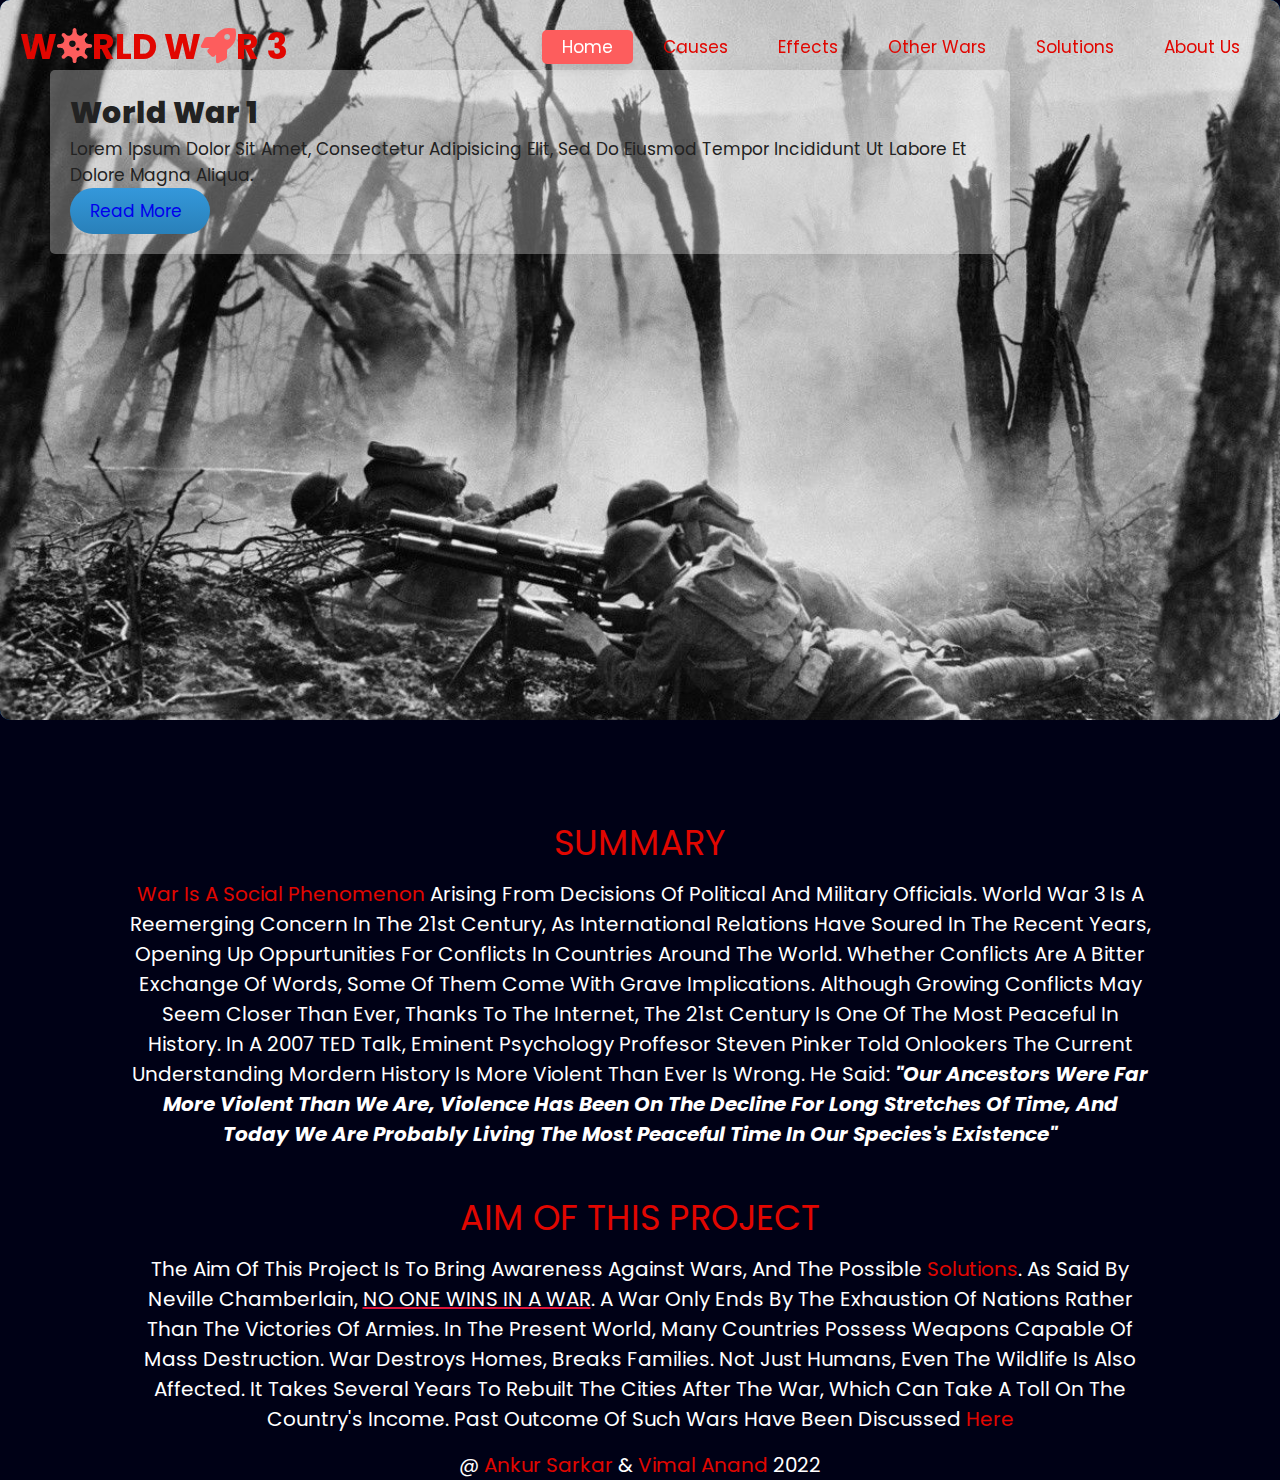
==== commit affb6aa9: "v 1.3" ====
--- a/index.html
+++ b/index.html
@@ -1,249 +1,259 @@
 <!DOCTYPE html>
 <html lang="en">
-  <head>
-    <link
-      rel="stylesheet"
-      href="https://cdnjs.cloudflare.com/ajax/libs/font-awesome/5.15.3/css/all.min.css"
-    />
-    <meta charset="UTF-8" />
-    <meta http-equiv="X-UA-Compatible" content="IE=edge" />
-    <meta name="viewport" content="width=device-width, initial-scale=1.0" />
-    <title>World War 3</title>
-    <link rel="shortcut icon" href="res/favicon.ico" type="image/x-icon" />
-    <link rel="stylesheet" href="styles.css" />
-    <link rel="stylesheet" href="3d.css">
-    <!-- font awesome cdn link  -->
-    <link
-      rel="stylesheet"
-      href="https://cdnjs.cloudflare.com/ajax/libs/font-awesome/5.15.3/css/all.min.css"
-    />
-
-    <!-- custom css file link  -->
-
-    <link rel="stylesheet" href="navbar.css" />
-  </head>
-
-  <body>
-    <!-- NAVBAR -->
-
-    <header class="lnk">
-      <strong>
-        <a href="#" class="logo lnk"
-          >W<span class="fas fa-virus"></span>RLD W<span
-            class="fas fa-rocket"
-          ></span
-          >R 3</a
-        >
-      </strong>
-
-      <div id="menu" class="fas fa-bars"></div>
-
-      <nav class="navbar">
-        <a href="index.html" class="active">Home</a>
-        <a href="causes.html">Causes</a>
-        <a href="effects.html">Effects</a>
-        <a href="war.html">Other Wars</a>
-        <a href="about us.html">About Us</a>
-      </nav>
-    </header>
-
-    <!-- NAVBAR ENDS -->
-
-    <!-- SLIDER -->
-    <div class="slider">
-      <div class="slide active">
-        <img src="res/1.jpg" alt="" />
-        <div class="info">
-          <h2>World War 1</h2>
-          <p>
-            Lorem ipsum dolor sit amet, consectetur adipisicing elit, sed do
-            eiusmod tempor incididunt ut labore et dolore magna aliqua.
-          </p>
-          <div class="btn">
-            <a href="#">Read More</a>
-          </div>
-        </div>
-      </div>
-      <div class="slide">
-        <img src="res/2.jpg" alt="" />
-        <div class="info">
-          <h2>World War 2</h2>
-          <p>
-            Lorem ipsum dolor sit amet, consectetur adipisicing elit, sed do
-            eiusmod tempor incididunt ut labore et dolore magna aliqua.
-          </p>
-          <div class="btn">
-            <a href="#">Read More</a>
-          </div>
-        </div>
-      </div>
-      <div class="slide">
-        <img src="res/3.png" alt="" />
-        <div class="info">
-          <h2>India VS Pakistan</h2>
-          <p>
-            Lorem ipsum dolor sit amet, consectetur adipisicing elit, sed do
-            eiusmod tempor incididunt ut labore et dolore magna aliqua.
-          </p>
-          <div class="btn">
-            <a href="#">Read More</a>
-          </div>
-        </div>
-      </div>
-      <div class="slide">
-        <img src="res/4.jpg" alt="" />
-        <div class="info">
-          <h2>Russia VS Ukraine</h2>
-          <p>
-            Lorem ipsum dolor sit amet, consectetur adipisicing elit, sed do
-            eiusmod tempor incididunt ut labore et dolore magna aliqua.
-          </p>
-          <div class="btn">
-            <a href="#">Read More</a>
-          </div>
-        </div>
-      </div>
-      <div class="slide">
-        <img src="res/5.jpg" alt="" />
-        <div class="info">
-          <h2>China VS USA</h2>
-          <p>
-            Lorem ipsum dolor sit amet, consectetur adipisicing elit, sed do
-            eiusmod tempor incididunt ut labore et dolore magna aliqua.
-          </p>
-          <div class="btn">
-            <a href="#">Read More</a>
-          </div>
-        </div>
-      </div>
-      <div class="slide">
-        <img src="res/6.jpg" alt="" />
-        <div class="info">
-          <h2>Nuclear Catastrophe</h2>
-          <p>
-            Lorem ipsum dolor sit amet, consectetur adipisicing elit, sed do
-            eiusmod tempor incididunt ut labore et dolore magna aliqua.
-          </p>
-          <div class="btn">
-            <a href="#">Read More</a>
-          </div>
-        </div>
-      </div>
-      <div class="slide">
-        <img src="res/7.jpg" alt="" />
-        <div class="info">
-          <h2>No One Wins</h2>
-          <p>
-            Lorem ipsum dolor sit amet, consectetur adipisicing elit, sed do
-            eiusmod tempor incididunt ut labore et dolore magna aliqua.
-          </p>
-          <div class="btn">
-            <a href="#">Read More</a>
-          </div>
-        </div>
-      </div>
-      <div class="navigation">
-        <i class="fas fa-chevron-left prev-btn" style="margin-top: 170px"></i>
-        <i class="fas fa-chevron-right next-btn" style="margin-top: 170px"></i>
-      </div>
-    </div>
-    <!-- SLIDER ENDS -->
-
-    <div class="container">
-      <br />
-      <h1 class="summary heading">SUMMARY</h1>
-      <!-- change font -->
-      <p class="summary">
-        <span
-          ><a href="https://bit.ly/3Np1KzK"
-            >War is a social phenomenon arising from decisions of political and
-            military officials.</a
-          ></span
-        >
-        World War 3 is a reemerging concern in the 21st century, as
-        International Relations have soured in the recent years, opening up
-        oppurtunities for conflicts in countries around the world. Whether
-        conflicts are a bitter exchange of words, some of them come with grave
-        implications. Although growing conflicts may seem closer than ever,
-        Thanks to the Internet, the 21st Century is one of the most peaceful in
-        history. In a 2007 TED Talk, Eminent psychology proffesor Steven Pinker
-        told onlookers the current understanding mordern History is more violent
-        than ever is wrong. He Said:
-        <span
-          ><strong
-            ><i
-              >"Our Ancestors were far more violent than we are, violence has
-              been on the decline for long stretches of time, and today we are
-              probably living the most peaceful time in our species's
-              Existence"</i
-            ></strong
-          ></span
-        >
-      </p>
-      <br />
-      <h1 class="summary heading">The Team</h1>
-      <p class="summary">
-        Hello There, We are a team of two and are super excited to participate
-        in our first Web Hackathon
-      </p>
-      <div class="crd">
-        <div class="card rgb" data-tilt>
-          <div class="card-image card2"></div>
-          <div class="card-text card2">
-            <h2>Ankur Sarkar</h2>
-            <span class="clg">JIS College of Engineeing</span>
-
-            <p>
-              Adipisicing elit. Ducimus, repudiandae corrupti tialeno des ameto
-              temporibus omnis provident illum maxime quod. Lorem ipsum dolor
-            </p>
-          </div>
-        </div>
-        <div class="card rgb" data-tilt>
-          <div class="card-image card3"></div>
-          <div class="card-text card3">
-            <h2>Vimal Anand</h2>
-            <span class="clg">JIS College of Engineeing</span>
-
-            <p>
-              Repudiandae repudiandae de corrupti amet temporibus omnis si
-              provident illum maxime. Ducimus, lorem ipsum dolor adipisicing
-              elit
-            </p>
-          </div>
-        </div>
-      </div>
-    </div>
-    <footer class="foot">
-      <span
-        >@
-        <a href="https://github.com/ankur02sarkar">Ankur Sarkar</a>
-        &
-        <a href="https://github.com/Vimal2023">Vimal Anand</a>
-        2022
-      </span>
-    </footer>
-    <script src="vanilla-tilt.min.js"></script>
-    <!-- jquery cdn link  -->
-    <script src="https://cdnjs.cloudflare.com/ajax/libs/jquery/3.6.0/jquery.min.js"></script>
-
-    <!-- custom js file link  -->
-    <script src="navbar.js"></script>
-  </body>
-
-  <!-- JAVASCRIPT -->
-
-  <script type="text/javascript">
-    const slider = document.querySelector(".slider");
-    const nextBtn = document.querySelector(".next-btn");
-    const prevBtn = document.querySelector(".prev-btn");
-    const slides = document.querySelectorAll(".slide");
-    const slideIcons = document.querySelectorAll(".slide-icon");
-    const numberOfSlides = slides.length;
-    var slideNumber = 0;
-
-    //image slider next button
-    nextBtn.addEventListener("click", () => {
+
+<head>
+  <link rel="stylesheet" href="https://cdnjs.cloudflare.com/ajax/libs/font-awesome/5.15.3/css/all.min.css" />
+  <meta charset="UTF-8" />
+  <meta http-equiv="X-UA-Compatible" content="IE=edge" />
+  <meta name="viewport" content="width=device-width, initial-scale=1.0" />
+  <title>World War 3</title>
+  <link rel="shortcut icon" href="res/favicon.ico" type="image/x-icon" />
+  <link rel="stylesheet" href="styles.css" />
+  <link rel="stylesheet" href="3d.css">
+  <!-- font awesome cdn link  -->
+  <link rel="stylesheet" href="https://cdnjs.cloudflare.com/ajax/libs/font-awesome/5.15.3/css/all.min.css" />
+
+  <!-- custom css file link  -->
+
+  <link rel="stylesheet" href="navbar.css" />
+</head>
+
+<body>
+  <!-- NAVBAR -->
+
+  <header class="lnk">
+    <strong>
+      <a href="#" class="logo lnk">W<span class="fas fa-virus"></span>RLD W<span class="fas fa-rocket"></span>R 3</a>
+    </strong>
+
+    <div id="menu" class="fas fa-bars"></div>
+
+    <nav class="navbar">
+      <a href="index.html" class="active">Home</a>
+      <a href="causes.html">Causes</a>
+      <a href="effects.html">Effects</a>
+      <a href="war.html">Other Wars</a>
+      <a href="solutions.html">Solutions</a>
+      <a href="about us.html">About Us</a>
+    </nav>
+  </header>
+
+  <!-- NAVBAR ENDS -->
+
+  <!-- SLIDER -->
+  <div class="slider">
+    <div class="slide active">
+      <img src="res/1.jpg" alt="" />
+      <div class="info">
+        <h2>World War 1</h2>
+        <p>
+          Lorem ipsum dolor sit amet, consectetur adipisicing elit, sed do
+          eiusmod tempor incididunt ut labore et dolore magna aliqua.
+        </p>
+        <div class="btn">
+          <a href="#">Read More</a>
+        </div>
+      </div>
+    </div>
+    <div class="slide">
+      <img src="res/2.jpg" alt="" />
+      <div class="info">
+        <h2>World War 2</h2>
+        <p>
+          Lorem ipsum dolor sit amet, consectetur adipisicing elit, sed do
+          eiusmod tempor incididunt ut labore et dolore magna aliqua.
+        </p>
+        <div class="btn">
+          <a href="#">Read More</a>
+        </div>
+      </div>
+    </div>
+    <div class="slide">
+      <img src="res/3.png" alt="" />
+      <div class="info">
+        <h2>India VS Pakistan</h2>
+        <p>
+          Lorem ipsum dolor sit amet, consectetur adipisicing elit, sed do
+          eiusmod tempor incididunt ut labore et dolore magna aliqua.
+        </p>
+        <div class="btn">
+          <a href="#">Read More</a>
+        </div>
+      </div>
+    </div>
+    <div class="slide">
+      <img src="res/4.jpg" alt="" />
+      <div class="info">
+        <h2>Russia VS Ukraine</h2>
+        <p>
+          Lorem ipsum dolor sit amet, consectetur adipisicing elit, sed do
+          eiusmod tempor incididunt ut labore et dolore magna aliqua.
+        </p>
+        <div class="btn">
+          <a href="#">Read More</a>
+        </div>
+      </div>
+    </div>
+    <div class="slide">
+      <img src="res/5.jpg" alt="" />
+      <div class="info">
+        <h2>China VS USA</h2>
+        <p>
+          Lorem ipsum dolor sit amet, consectetur adipisicing elit, sed do
+          eiusmod tempor incididunt ut labore et dolore magna aliqua.
+        </p>
+        <div class="btn">
+          <a href="#">Read More</a>
+        </div>
+      </div>
+    </div>
+    <div class="slide">
+      <img src="res/6.jpg" alt="" />
+      <div class="info">
+        <h2>Nuclear Catastrophe</h2>
+        <p>
+          Lorem ipsum dolor sit amet, consectetur adipisicing elit, sed do
+          eiusmod tempor incididunt ut labore et dolore magna aliqua.
+        </p>
+        <div class="btn">
+          <a href="#">Read More</a>
+        </div>
+      </div>
+    </div>
+    <div class="slide">
+      <img src="res/7.jpg" alt="" />
+      <div class="info">
+        <h2>No One Wins</h2>
+        <p>
+          Lorem ipsum dolor sit amet, consectetur adipisicing elit, sed do
+          eiusmod tempor incididunt ut labore et dolore magna aliqua.
+        </p>
+        <div class="btn">
+          <a href="#">Read More</a>
+        </div>
+      </div>
+    </div>
+    <div class="navigation">
+      <i class="fas fa-chevron-left prev-btn" style="margin-top: 170px"></i>
+      <i class="fas fa-chevron-right next-btn" style="margin-top: 170px"></i>
+    </div>
+  </div>
+  <!-- SLIDER ENDS -->
+
+  <div class="container">
+    <br />
+    <h1 class="summary heading">SUMMARY</h1>
+    <!-- change font -->
+    <p class="summary">
+      <span><a href="https://bit.ly/3Np1KzK">War is a social phenomenon</a></span> arising from decisions of political
+      and
+      military officials.
+      World War 3 is a reemerging concern in the 21st century, as
+      International Relations have soured in the recent years, opening up
+      oppurtunities for conflicts in countries around the world. Whether
+      conflicts are a bitter exchange of words, some of them come with grave
+      implications. Although growing conflicts may seem closer than ever,
+      Thanks to the Internet, the 21st Century is one of the most peaceful in
+      history. In a 2007 TED Talk, Eminent psychology proffesor Steven Pinker
+      told onlookers the current understanding mordern History is more violent
+      than ever is wrong. He Said:
+      <span><strong><i>"Our Ancestors were far more violent than we are, violence has
+            been on the decline for long stretches of time, and today we are
+            probably living the most peaceful time in our species's
+            Existence"</i></strong></span>
+    </p>
+    <br />
+
+
+    <br />
+    <h1 class="summary heading">AIM OF THIS PROJECT</h1>
+    <!-- change font -->
+    <p class="summary">
+      The Aim of this Project is to Bring Awareness against Wars, and the possible
+      <span><a href="solutions.html">Solutions</a></span>.
+      As Said by
+      Neville Chamberlain, <span style="text-decoration: underline; text-decoration-color: crimson;">NO ONE WINS IN A
+        WAR</span>.
+      A war only ends by the Exhaustion
+      of Nations rather than the victories of armies. In the present world, many countries
+      possess weapons capable of Mass Destruction. War destroys homes, breaks families.
+      Not just Humans, even the Wildlife is also affected. It takes several years to
+      rebuilt the cities after the war, which can take a toll on the country's income.
+      Past outcome of such wars have been discussed <span><a href="effects.html">here</a></span>
+
+    </p>
+    <br />
+  </div>
+  <footer class="foot">
+    <span>@
+      <a href="https://github.com/ankur02sarkar">Ankur Sarkar</a>
+      &
+      <a href="https://github.com/Vimal2023">Vimal Anand</a>
+      2022
+    </span>
+  </footer>
+  <script src="vanilla-tilt.min.js"></script>
+  <!-- jquery cdn link  -->
+  <script src="https://cdnjs.cloudflare.com/ajax/libs/jquery/3.6.0/jquery.min.js"></script>
+
+  <!-- custom js file link  -->
+  <script src="navbar.js"></script>
+</body>
+
+<!-- JAVASCRIPT -->
+
+<script type="text/javascript">
+  const slider = document.querySelector(".slider");
+  const nextBtn = document.querySelector(".next-btn");
+  const prevBtn = document.querySelector(".prev-btn");
+  const slides = document.querySelectorAll(".slide");
+  const slideIcons = document.querySelectorAll(".slide-icon");
+  const numberOfSlides = slides.length;
+  var slideNumber = 0;
+
+  //image slider next button
+  nextBtn.addEventListener("click", () => {
+    slides.forEach((slide) => {
+      slide.classList.remove("active");
+    });
+    slideIcons.forEach((slideIcon) => {
+      slideIcon.classList.remove("active");
+    });
+
+    slideNumber++;
+
+    if (slideNumber > numberOfSlides - 1) {
+      slideNumber = 0;
+    }
+
+    slides[slideNumber].classList.add("active");
+    slideIcons[slideNumber].classList.add("active");
+  });
+
+  //image slider previous button
+  prevBtn.addEventListener("click", () => {
+    slides.forEach((slide) => {
+      slide.classList.remove("active");
+    });
+    slideIcons.forEach((slideIcon) => {
+      slideIcon.classList.remove("active");
+    });
+
+    slideNumber--;
+
+    if (slideNumber < 0) {
+      slideNumber = numberOfSlides - 1;
+    }
+
+    slides[slideNumber].classList.add("active");
+    slideIcons[slideNumber].classList.add("active");
+  });
+
+  //image slider autoplay
+  var playSlider;
+
+  var repeater = () => {
+    playSlider = setInterval(function () {
       slides.forEach((slide) => {
         slide.classList.remove("active");
       });
@@ -259,61 +269,21 @@
 
       slides[slideNumber].classList.add("active");
       slideIcons[slideNumber].classList.add("active");
-    });
-
-    //image slider previous button
-    prevBtn.addEventListener("click", () => {
-      slides.forEach((slide) => {
-        slide.classList.remove("active");
-      });
-      slideIcons.forEach((slideIcon) => {
-        slideIcon.classList.remove("active");
-      });
-
-      slideNumber--;
-
-      if (slideNumber < 0) {
-        slideNumber = numberOfSlides - 1;
-      }
-
-      slides[slideNumber].classList.add("active");
-      slideIcons[slideNumber].classList.add("active");
-    });
-
-    //image slider autoplay
-    var playSlider;
-
-    var repeater = () => {
-      playSlider = setInterval(function () {
-        slides.forEach((slide) => {
-          slide.classList.remove("active");
-        });
-        slideIcons.forEach((slideIcon) => {
-          slideIcon.classList.remove("active");
-        });
-
-        slideNumber++;
-
-        if (slideNumber > numberOfSlides - 1) {
-          slideNumber = 0;
-        }
-
-        slides[slideNumber].classList.add("active");
-        slideIcons[slideNumber].classList.add("active");
-      }, 4000);
-    };
+    }, 4000);
+  };
+  repeater();
+
+  //stop the image slider autoplay on mouseover
+  slider.addEventListener("mouseover", () => {
+    clearInterval(playSlider);
+  });
+
+  //start the image slider autoplay again on mouseout
+  slider.addEventListener("mouseout", () => {
     repeater();
-
-    //stop the image slider autoplay on mouseover
-    slider.addEventListener("mouseover", () => {
-      clearInterval(playSlider);
-    });
-
-    //start the image slider autoplay again on mouseout
-    slider.addEventListener("mouseout", () => {
-      repeater();
-    });
-  </script>
-
-  <!-- JAVASCRIPT ENDS -->
-</html>
+  });
+</script>
+
+<!-- JAVASCRIPT ENDS -->
+
+</html>--- a/styles.css
+++ b/styles.css
@@ -322,8 +322,8 @@
 }
 
 .summary {
-  margin-left: 20%;
-  margin-right: 20%;
+  margin-left: 10%;
+  margin-right: 10%;
   font-size: 20px;
   text-align: center;
 }
@@ -335,6 +335,7 @@
 
 .card {
   display: grid;
+  width: fit-content;
   grid-template-columns: 300px;
   grid-template-rows: 210px 250px 20px;
   grid-template-areas: "image" "text" "stats";
@@ -373,7 +374,7 @@
   filter: blur(8px);
   transform: translateZ(-1px);
   /*or z-index */
-  animation: rgb 6s linear infinite;
+  animation: rgb 2s linear infinite;
 }
 
 @keyframes rgb {
@@ -572,3 +573,9 @@
     display: block;
   }
 }
+@media (max-width: 340px) {
+  html{
+width: fit-content;
+  }
+}
+
--- a/3d.css
+++ b/3d.css
@@ -1,19 +1,22 @@
-*{
+* {
     margin: 0;
     padding: 0;
 }
-body{
+
+body {
     width: 100%;
     height: 100vh;
     background: #000116;
 }
-.card3d{
+
+.card3d {
     position: relative;
     width: 400px;
     height: 300px;
     transform-style: preserve-3d;
 }
-.card3d .face{
+
+.card3d .face {
     max-width: 100%;
     position: absolute;
     top: 0;
@@ -28,104 +31,170 @@
     transition: 1.7s ease-in-out;
     transform: perspective(500px) rotateY(0deg);
 }
-.migration{
+
+.migration {
     background-image: url('res/migration.png');
 }
-.russia{
+
+.russia {
     background-image: url('res/russia-ukraine.PNG');
 }
-.taiwan{
+
+.taiwan {
     background-image: url('res/taiwan.png');
 }
-.water{
+
+.water {
     background-image: url('res/water.PNG');
 }
-.card3d:hover .face.front{
+
+.enmity {
+    background-image: url('res/enmity.jpg');
+}
+
+.respect {
+    background-image: url('res/respect.JPG');
+}
+
+.injustice {
+    background-image: url('res/injustice.JPG');
+}
+
+.forgive {
+    background-image: url('res/forgive.JPG');
+}
+
+.belligerence {
+    background-image: url('res/belligerence.JPG');
+}
+
+.emotional {
+    background-image: url('res/emotional.JPG');
+}
+
+.understand {
+    background-image: url('res/understand.JPG');
+}
+
+.religion {
+    background-image: url('res/religion.JPG');
+}
+
+.fear {
+    background-image: url('res/fear.JPG');
+}
+
+.wrong {
+    background-image: url('res/wrong.jpg');
+}
+
+
+.card3d:hover .face.front {
     transform: perspective(500px) rotateY(180deg);
 }
-.card3d .face.back{
+
+.card3d .face.back {
     /* background: -webkit-linear-gradient(139deg, #3e30ff 0%, #a35cff 100%); */
     color: #fff;
     transform: perspective(500px) rotateY(180deg);
 }
-.card3d:hover .face.back{
+
+.card3d:hover .face.back {
     transform: perspective(500px) rotateY(360deg);
 }
-.card3d .face p{
+
+.card3d .face p {
     /* text-transform: uppercase; */
     transform: perspective(500px) translateZ(50px);
 }
 
-.card3d{
+.card3d {
     margin: 17px auto;
     background-repeat: no-repeat;
 }
-.card-container{
+
+.card-container {
     display: flex;
 }
-.card-container p{
+
+.card-container p {
     color: #fff;
     width: 50%;
     font-size: 20px;
     margin: auto;
     text-align: center;
 }
-.face p{
+
+.migration-bk {
+    background: -webkit-linear-gradient(139deg, #3e30ff 0%, #a35cff 100%);
+}
+
+.russia-bk {
+    background: -webkit-linear-gradient(139deg, #ffa69e 0%, #861657 100%);
+}
+
+.taiwan-bk {
+    background: -webkit-linear-gradient(139deg, #cb218e 0%, #6617cb 100%);
+
+}
+
+.water-bk {
+    background: -webkit-linear-gradient(139deg, #b621fe 0%, #1fd1f9 100%);
+}
+
+.taiwan p {
+    color: #cb218e;
+}
+
+.russia p {
+    color: #ffa69e;
+}
+
+.water p {
+    color: #b621fe;
+}
+
+.migration p {
+    color: #a35cff;
+}
+
+.front p {
+    text-align: center;
+    font-size: 40px;
+}
+
+.back p {
+    text-align: center;
+    font-size: 10px;
+    width: 300px;
+}
+
+.face p {
     color: #fff;
 }
-.migration-bk{
-    background: -webkit-linear-gradient(139deg, #3e30ff 0%, #a35cff 100%);
-}
-.russia-bk{
-    background: -webkit-linear-gradient(139deg, #ffa69e 0%, #861657 100%);
-}
-.taiwan-bk{
-    background: -webkit-linear-gradient(139deg, #cb218e 0%, #6617cb 100%);
-    
-}
-.water-bk{
-    background: -webkit-linear-gradient(139deg, #b621fe 0%, #1fd1f9 100%);
-}
-.taiwan p{
-    color: #cb218e;
-}
-.russia p{
-    color: #ffa69e;
-}
-.water p{
-    color: #b621fe;
-}
-.migration p{
-    color: #a35cff;
-}
-.front p{
-    text-align: center;
-font-size: 40px;
-}
-.back p{
-    text-align: center;
-font-size: 11px;
-width: 300px;
-}
-.face{
+
+.face {
     border-radius: 25px;
 }
-.front p{
+
+.front p {
     width: 380px;
 }
+
 @media (max-width: 890px) {
     .card-container {
-      display: block;
+        display: block;
     }
-  }
-
-
-
-
-
-
-
-
-
-
-
+}
+
+
+@media (max-width: 400px) {
+    .card3d {
+        width: auto;
+    }
+
+    .face p {
+        width: 75%;
+    }
+
+}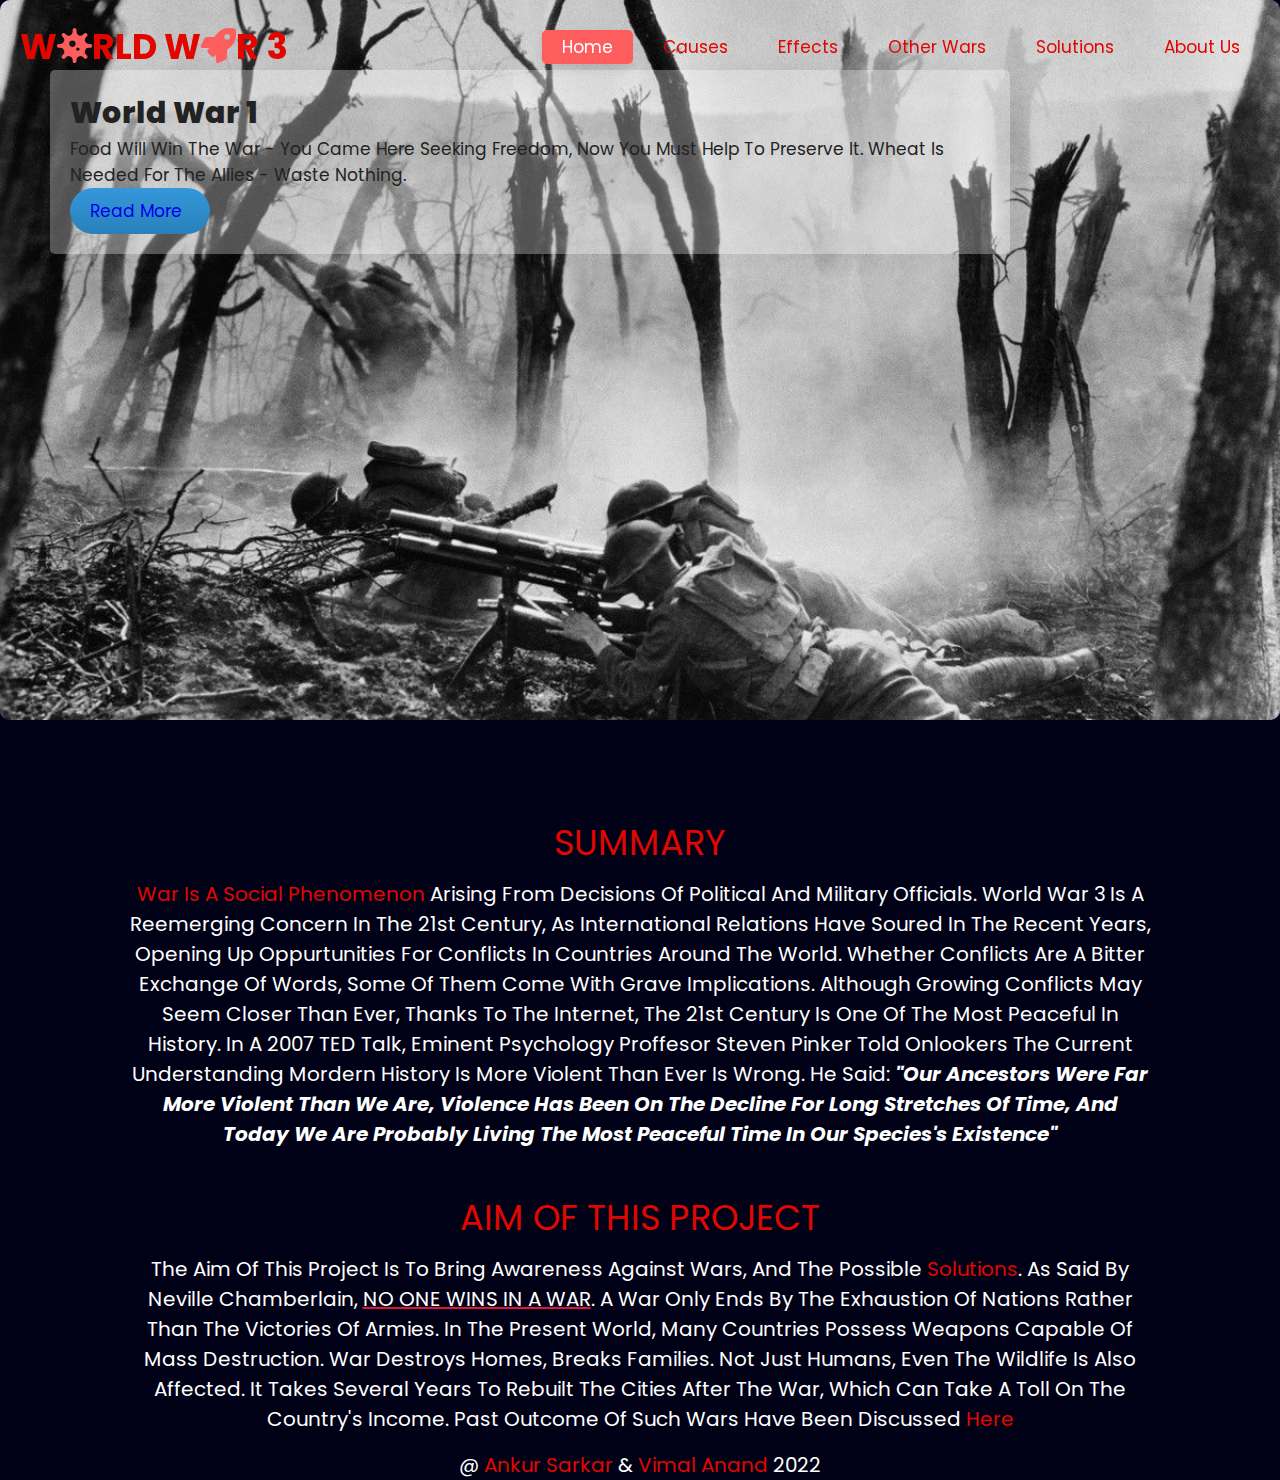
==== commit a01035ce: "v2.0" ====
--- a/index.html
+++ b/index.html
@@ -1,259 +1,244 @@
 <!DOCTYPE html>
 <html lang="en">
-
-<head>
-  <link rel="stylesheet" href="https://cdnjs.cloudflare.com/ajax/libs/font-awesome/5.15.3/css/all.min.css" />
-  <meta charset="UTF-8" />
-  <meta http-equiv="X-UA-Compatible" content="IE=edge" />
-  <meta name="viewport" content="width=device-width, initial-scale=1.0" />
-  <title>World War 3</title>
-  <link rel="shortcut icon" href="res/favicon.ico" type="image/x-icon" />
-  <link rel="stylesheet" href="styles.css" />
-  <link rel="stylesheet" href="3d.css">
-  <!-- font awesome cdn link  -->
-  <link rel="stylesheet" href="https://cdnjs.cloudflare.com/ajax/libs/font-awesome/5.15.3/css/all.min.css" />
-
-  <!-- custom css file link  -->
-
-  <link rel="stylesheet" href="navbar.css" />
-</head>
-
-<body>
-  <!-- NAVBAR -->
-
-  <header class="lnk">
-    <strong>
-      <a href="#" class="logo lnk">W<span class="fas fa-virus"></span>RLD W<span class="fas fa-rocket"></span>R 3</a>
-    </strong>
-
-    <div id="menu" class="fas fa-bars"></div>
-
-    <nav class="navbar">
-      <a href="index.html" class="active">Home</a>
-      <a href="causes.html">Causes</a>
-      <a href="effects.html">Effects</a>
-      <a href="war.html">Other Wars</a>
-      <a href="solutions.html">Solutions</a>
-      <a href="about us.html">About Us</a>
-    </nav>
-  </header>
-
-  <!-- NAVBAR ENDS -->
-
-  <!-- SLIDER -->
-  <div class="slider">
-    <div class="slide active">
-      <img src="res/1.jpg" alt="" />
-      <div class="info">
-        <h2>World War 1</h2>
-        <p>
-          Lorem ipsum dolor sit amet, consectetur adipisicing elit, sed do
-          eiusmod tempor incididunt ut labore et dolore magna aliqua.
-        </p>
-        <div class="btn">
-          <a href="#">Read More</a>
-        </div>
+  <head>
+    <link
+      rel="stylesheet"
+      href="https://cdnjs.cloudflare.com/ajax/libs/font-awesome/5.15.3/css/all.min.css"
+    />
+    <meta charset="UTF-8" />
+    <meta http-equiv="X-UA-Compatible" content="IE=edge" />
+    <meta name="viewport" content="width=device-width, initial-scale=1.0" />
+    <title>World War 3</title>
+    <link rel="shortcut icon" href="res/favicon.ico" type="image/x-icon" />
+    <link rel="stylesheet" href="styles.css" />
+    <link rel="stylesheet" href="3d.css" />
+    <!-- font awesome cdn link  -->
+    <link
+      rel="stylesheet"
+      href="https://cdnjs.cloudflare.com/ajax/libs/font-awesome/5.15.3/css/all.min.css"
+    />
+
+    <!-- custom css file link  -->
+
+    <link rel="stylesheet" href="navbar.css" />
+  </head>
+
+  <body>
+    <!-- NAVBAR -->
+
+    <header class="lnk">
+      <strong>
+        <a href="#" class="logo lnk"
+          >W<span class="fas fa-virus"></span>RLD W<span
+            class="fas fa-rocket"
+          ></span
+          >R 3</a
+        >
+      </strong>
+
+      <div id="menu" class="fas fa-bars"></div>
+
+      <nav class="navbar">
+        <a href="index.html" class="active">Home</a>
+        <a href="causes.html">Causes</a>
+        <a href="effects.html">Effects</a>
+        <a href="war.html">Other Wars</a>
+        <a href="solutions.html">Solutions</a>
+        <a href="about us.html">About Us</a>
+      </nav>
+    </header>
+
+    <!-- NAVBAR ENDS -->
+
+    <!-- SLIDER -->
+    <div class="slider">
+      <div class="slide active">
+        <img src="res/1.jpg" alt="" />
+        <div class="info">
+          <h2>World War 1</h2>
+          <p>
+            Food will win the War - You came here seeking freedom, now you must
+            help to preserve it. Wheat is needed for the allies - waste nothing.
+          </p>
+          <div class="btn">
+            <a href="https://en.wikipedia.org/wiki/World_War_I">Read More</a>
+          </div>
+        </div>
+      </div>
+      <div class="slide">
+        <img src="res/2.jpg" alt="" />
+        <div class="info">
+          <h2>World War 2</h2>
+          <p>
+            As long as there are sovereign Nations possesing great power, war is
+            inevitable
+          </p>
+          <div class="btn">
+            <a href="https://en.wikipedia.org/wiki/World_War_II">Read More</a>
+          </div>
+        </div>
+      </div>
+      <div class="slide">
+        <img src="res/3.png" alt="" />
+        <div class="info">
+          <h2>India VS Pakistan</h2>
+          <p>
+            Success is not final, failure is not fatal: It is the courage to
+            continue that counts
+          </p>
+          <div class="btn">
+            <a
+              href="https://en.wikipedia.org/wiki/Indo-Pakistani_wars_and_conflicts"
+              >Read More</a
+            >
+          </div>
+        </div>
+      </div>
+      <div class="slide">
+        <img src="res/4.jpg" alt="" />
+        <div class="info">
+          <h2>Russia VS Ukraine</h2>
+          <p>
+            Stop calling it war, for war implies faults on both sides. It's an
+            Invasion where Russia is the Aggresor and Ukraine is the Victim.
+          </p>
+          <div class="btn">
+            <a
+              href="https://timesofindia.indiatimes.com/world/europe/russia-ukraine-war-news-live-updates-april-9-2022/liveblog/90738009.cms"
+              >Read More</a
+            >
+          </div>
+        </div>
+      </div>
+      <div class="slide">
+        <img src="res/5.jpg" alt="" />
+        <div class="info">
+          <h2>China VS USA</h2>
+          <p>
+            I don't want to go to a trade war, i want to beat China. I want to
+            go war with China and make America the most attractive place to do
+            Business - RICK SANTORUM
+          </p>
+          <div class="btn">
+            <a href="https://www.smh.com.au/world/asia/if-the-us-went-to-war-with-china-who-would-win-it-depends-how-it-starts-20210617-p581s2.html">Read More</a>
+          </div>
+        </div>
+      </div>
+      <div class="slide">
+        <img src="res/6.jpg" alt="" />
+        <div class="info">
+          <h2>Nuclear Catastrophe</h2>
+          <p>
+            A nuclear war cannot be won and must never be fought. The only value
+            in our two nations possesing nuclear weapons is to make sure they
+            will never be used - RONALD RESGAR
+          </p>
+          <div class="btn">
+            <a href="https://world-nuclear.org/information-library/safety-and-security/safety-of-plants/chernobyl-accident.aspx">Read More</a>
+          </div>
+        </div>
+      </div>
+      <div class="slide">
+        <img src="res/7.jpg" alt="" />
+        <div class="info">
+          <h2>No One Wins</h2>
+          <p>
+            No one wins in a war. IT is true, there are degrees of loss but no
+            one wins.
+          </p>
+          <div class="btn">
+            <a href="https://dailyutahchronicle.com/2017/07/06/no-one-wins-war/">Read More</a>
+          </div>
+        </div>
+      </div>
+      <div class="navigation">
+        <i class="fas fa-chevron-left prev-btn" style="margin-top: 170px"></i>
+        <i class="fas fa-chevron-right next-btn" style="margin-top: 170px"></i>
       </div>
     </div>
-    <div class="slide">
-      <img src="res/2.jpg" alt="" />
-      <div class="info">
-        <h2>World War 2</h2>
-        <p>
-          Lorem ipsum dolor sit amet, consectetur adipisicing elit, sed do
-          eiusmod tempor incididunt ut labore et dolore magna aliqua.
-        </p>
-        <div class="btn">
-          <a href="#">Read More</a>
-        </div>
-      </div>
+    <!-- SLIDER ENDS -->
+
+    <div class="container">
+      <br />
+      <h1 class="summary heading">SUMMARY</h1>
+      <!-- change font -->
+      <p class="summary">
+        <span
+          ><a href="https://bit.ly/3Np1KzK">War is a social phenomenon</a></span
+        >
+        arising from decisions of political and military officials. World War 3
+        is a reemerging concern in the 21st century, as International Relations
+        have soured in the recent years, opening up oppurtunities for conflicts
+        in countries around the world. Whether conflicts are a bitter exchange
+        of words, some of them come with grave implications. Although growing
+        conflicts may seem closer than ever, Thanks to the Internet, the 21st
+        Century is one of the most peaceful in history. In a 2007 TED Talk,
+        Eminent psychology proffesor Steven Pinker told onlookers the current
+        understanding mordern History is more violent than ever is wrong. He
+        Said:
+        <span
+          ><strong
+            ><i
+              >"Our Ancestors were far more violent than we are, violence has
+              been on the decline for long stretches of time, and today we are
+              probably living the most peaceful time in our species's
+              Existence"</i
+            ></strong
+          ></span
+        >
+      </p>
+      <br />
+
+      <br />
+      <h1 class="summary heading">AIM OF THIS PROJECT</h1>
+      <!-- change font -->
+      <p class="summary">
+        The Aim of this Project is to Bring Awareness against Wars, and the
+        possible
+        <span><a href="solutions.html">Solutions</a></span
+        >. As Said by Neville Chamberlain,
+        <span style="text-decoration: underline; text-decoration-color: crimson"
+          >NO ONE WINS IN A WAR</span
+        >. A war only ends by the Exhaustion of Nations rather than the
+        victories of armies. In the present world, many countries possess
+        weapons capable of Mass Destruction. War destroys homes, breaks
+        families. Not just Humans, even the Wildlife is also affected. It takes
+        several years to rebuilt the cities after the war, which can take a toll
+        on the country's income. Past outcome of such wars have been discussed
+        <span><a href="effects.html">here</a></span>
+      </p>
+      <br />
     </div>
-    <div class="slide">
-      <img src="res/3.png" alt="" />
-      <div class="info">
-        <h2>India VS Pakistan</h2>
-        <p>
-          Lorem ipsum dolor sit amet, consectetur adipisicing elit, sed do
-          eiusmod tempor incididunt ut labore et dolore magna aliqua.
-        </p>
-        <div class="btn">
-          <a href="#">Read More</a>
-        </div>
-      </div>
-    </div>
-    <div class="slide">
-      <img src="res/4.jpg" alt="" />
-      <div class="info">
-        <h2>Russia VS Ukraine</h2>
-        <p>
-          Lorem ipsum dolor sit amet, consectetur adipisicing elit, sed do
-          eiusmod tempor incididunt ut labore et dolore magna aliqua.
-        </p>
-        <div class="btn">
-          <a href="#">Read More</a>
-        </div>
-      </div>
-    </div>
-    <div class="slide">
-      <img src="res/5.jpg" alt="" />
-      <div class="info">
-        <h2>China VS USA</h2>
-        <p>
-          Lorem ipsum dolor sit amet, consectetur adipisicing elit, sed do
-          eiusmod tempor incididunt ut labore et dolore magna aliqua.
-        </p>
-        <div class="btn">
-          <a href="#">Read More</a>
-        </div>
-      </div>
-    </div>
-    <div class="slide">
-      <img src="res/6.jpg" alt="" />
-      <div class="info">
-        <h2>Nuclear Catastrophe</h2>
-        <p>
-          Lorem ipsum dolor sit amet, consectetur adipisicing elit, sed do
-          eiusmod tempor incididunt ut labore et dolore magna aliqua.
-        </p>
-        <div class="btn">
-          <a href="#">Read More</a>
-        </div>
-      </div>
-    </div>
-    <div class="slide">
-      <img src="res/7.jpg" alt="" />
-      <div class="info">
-        <h2>No One Wins</h2>
-        <p>
-          Lorem ipsum dolor sit amet, consectetur adipisicing elit, sed do
-          eiusmod tempor incididunt ut labore et dolore magna aliqua.
-        </p>
-        <div class="btn">
-          <a href="#">Read More</a>
-        </div>
-      </div>
-    </div>
-    <div class="navigation">
-      <i class="fas fa-chevron-left prev-btn" style="margin-top: 170px"></i>
-      <i class="fas fa-chevron-right next-btn" style="margin-top: 170px"></i>
-    </div>
-  </div>
-  <!-- SLIDER ENDS -->
-
-  <div class="container">
-    <br />
-    <h1 class="summary heading">SUMMARY</h1>
-    <!-- change font -->
-    <p class="summary">
-      <span><a href="https://bit.ly/3Np1KzK">War is a social phenomenon</a></span> arising from decisions of political
-      and
-      military officials.
-      World War 3 is a reemerging concern in the 21st century, as
-      International Relations have soured in the recent years, opening up
-      oppurtunities for conflicts in countries around the world. Whether
-      conflicts are a bitter exchange of words, some of them come with grave
-      implications. Although growing conflicts may seem closer than ever,
-      Thanks to the Internet, the 21st Century is one of the most peaceful in
-      history. In a 2007 TED Talk, Eminent psychology proffesor Steven Pinker
-      told onlookers the current understanding mordern History is more violent
-      than ever is wrong. He Said:
-      <span><strong><i>"Our Ancestors were far more violent than we are, violence has
-            been on the decline for long stretches of time, and today we are
-            probably living the most peaceful time in our species's
-            Existence"</i></strong></span>
-    </p>
-    <br />
-
-
-    <br />
-    <h1 class="summary heading">AIM OF THIS PROJECT</h1>
-    <!-- change font -->
-    <p class="summary">
-      The Aim of this Project is to Bring Awareness against Wars, and the possible
-      <span><a href="solutions.html">Solutions</a></span>.
-      As Said by
-      Neville Chamberlain, <span style="text-decoration: underline; text-decoration-color: crimson;">NO ONE WINS IN A
-        WAR</span>.
-      A war only ends by the Exhaustion
-      of Nations rather than the victories of armies. In the present world, many countries
-      possess weapons capable of Mass Destruction. War destroys homes, breaks families.
-      Not just Humans, even the Wildlife is also affected. It takes several years to
-      rebuilt the cities after the war, which can take a toll on the country's income.
-      Past outcome of such wars have been discussed <span><a href="effects.html">here</a></span>
-
-    </p>
-    <br />
-  </div>
-  <footer class="foot">
-    <span>@
-      <a href="https://github.com/ankur02sarkar">Ankur Sarkar</a>
-      &
-      <a href="https://github.com/Vimal2023">Vimal Anand</a>
-      2022
-    </span>
-  </footer>
-  <script src="vanilla-tilt.min.js"></script>
-  <!-- jquery cdn link  -->
-  <script src="https://cdnjs.cloudflare.com/ajax/libs/jquery/3.6.0/jquery.min.js"></script>
-
-  <!-- custom js file link  -->
-  <script src="navbar.js"></script>
-</body>
-
-<!-- JAVASCRIPT -->
-
-<script type="text/javascript">
-  const slider = document.querySelector(".slider");
-  const nextBtn = document.querySelector(".next-btn");
-  const prevBtn = document.querySelector(".prev-btn");
-  const slides = document.querySelectorAll(".slide");
-  const slideIcons = document.querySelectorAll(".slide-icon");
-  const numberOfSlides = slides.length;
-  var slideNumber = 0;
-
-  //image slider next button
-  nextBtn.addEventListener("click", () => {
-    slides.forEach((slide) => {
-      slide.classList.remove("active");
-    });
-    slideIcons.forEach((slideIcon) => {
-      slideIcon.classList.remove("active");
-    });
-
-    slideNumber++;
-
-    if (slideNumber > numberOfSlides - 1) {
-      slideNumber = 0;
-    }
-
-    slides[slideNumber].classList.add("active");
-    slideIcons[slideNumber].classList.add("active");
-  });
-
-  //image slider previous button
-  prevBtn.addEventListener("click", () => {
-    slides.forEach((slide) => {
-      slide.classList.remove("active");
-    });
-    slideIcons.forEach((slideIcon) => {
-      slideIcon.classList.remove("active");
-    });
-
-    slideNumber--;
-
-    if (slideNumber < 0) {
-      slideNumber = numberOfSlides - 1;
-    }
-
-    slides[slideNumber].classList.add("active");
-    slideIcons[slideNumber].classList.add("active");
-  });
-
-  //image slider autoplay
-  var playSlider;
-
-  var repeater = () => {
-    playSlider = setInterval(function () {
+    <footer class="foot">
+      <span
+        >@
+        <a href="https://github.com/ankur02sarkar">Ankur Sarkar</a>
+        &
+        <a href="https://github.com/Vimal2023">Vimal Anand</a>
+        2022
+      </span>
+    </footer>
+    <script src="vanilla-tilt.min.js"></script>
+    <!-- jquery cdn link  -->
+    <script src="https://cdnjs.cloudflare.com/ajax/libs/jquery/3.6.0/jquery.min.js"></script>
+
+    <!-- custom js file link  -->
+    <script src="navbar.js"></script>
+  </body>
+
+  <!-- JAVASCRIPT -->
+
+  <script type="text/javascript">
+    const slider = document.querySelector(".slider");
+    const nextBtn = document.querySelector(".next-btn");
+    const prevBtn = document.querySelector(".prev-btn");
+    const slides = document.querySelectorAll(".slide");
+    const slideIcons = document.querySelectorAll(".slide-icon");
+    const numberOfSlides = slides.length;
+    var slideNumber = 0;
+
+    //image slider next button
+    nextBtn.addEventListener("click", () => {
       slides.forEach((slide) => {
         slide.classList.remove("active");
       });
@@ -269,21 +254,61 @@
 
       slides[slideNumber].classList.add("active");
       slideIcons[slideNumber].classList.add("active");
-    }, 4000);
-  };
-  repeater();
-
-  //stop the image slider autoplay on mouseover
-  slider.addEventListener("mouseover", () => {
-    clearInterval(playSlider);
-  });
-
-  //start the image slider autoplay again on mouseout
-  slider.addEventListener("mouseout", () => {
+    });
+
+    //image slider previous button
+    prevBtn.addEventListener("click", () => {
+      slides.forEach((slide) => {
+        slide.classList.remove("active");
+      });
+      slideIcons.forEach((slideIcon) => {
+        slideIcon.classList.remove("active");
+      });
+
+      slideNumber--;
+
+      if (slideNumber < 0) {
+        slideNumber = numberOfSlides - 1;
+      }
+
+      slides[slideNumber].classList.add("active");
+      slideIcons[slideNumber].classList.add("active");
+    });
+
+    //image slider autoplay
+    var playSlider;
+
+    var repeater = () => {
+      playSlider = setInterval(function () {
+        slides.forEach((slide) => {
+          slide.classList.remove("active");
+        });
+        slideIcons.forEach((slideIcon) => {
+          slideIcon.classList.remove("active");
+        });
+
+        slideNumber++;
+
+        if (slideNumber > numberOfSlides - 1) {
+          slideNumber = 0;
+        }
+
+        slides[slideNumber].classList.add("active");
+        slideIcons[slideNumber].classList.add("active");
+      }, 4000);
+    };
     repeater();
-  });
-</script>
-
-<!-- JAVASCRIPT ENDS -->
-
-</html>+
+    //stop the image slider autoplay on mouseover
+    slider.addEventListener("mouseover", () => {
+      clearInterval(playSlider);
+    });
+
+    //start the image slider autoplay again on mouseout
+    slider.addEventListener("mouseout", () => {
+      repeater();
+    });
+  </script>
+
+  <!-- JAVASCRIPT ENDS -->
+</html>
--- a/3d.css
+++ b/3d.css
@@ -36,6 +36,22 @@
     background-image: url('res/migration.png');
 }
 
+.education {
+    background-image: url('res/edu.JPG');
+}
+
+.environment {
+    background-image: url('res/env.JPG');
+}
+
+.displacement {
+    background-image: url('res/disp.JPG');
+}
+
+.infrastructure {
+    background-image: url('res/inf.JPG');
+}
+
 .russia {
     background-image: url('res/russia-ukraine.PNG');
 }
@@ -86,6 +102,22 @@
 
 .wrong {
     background-image: url('res/wrong.jpg');
+}
+
+.worldwartwo {
+    background-image: url('res/ww2.PNG');
+}
+
+.sinojapantwo {
+    background-image: url('res/sino.PNG');
+}
+
+.taipingcw {
+    background-image: url('res/taip.JPG');
+}
+
+.worldwarone {
+    background-image: url('res/ww1.PNG');
 }
 
 
@@ -179,6 +211,7 @@
 
 .front p {
     width: 380px;
+    /* color: #000116; */
 }
 
 @media (max-width: 890px) {
